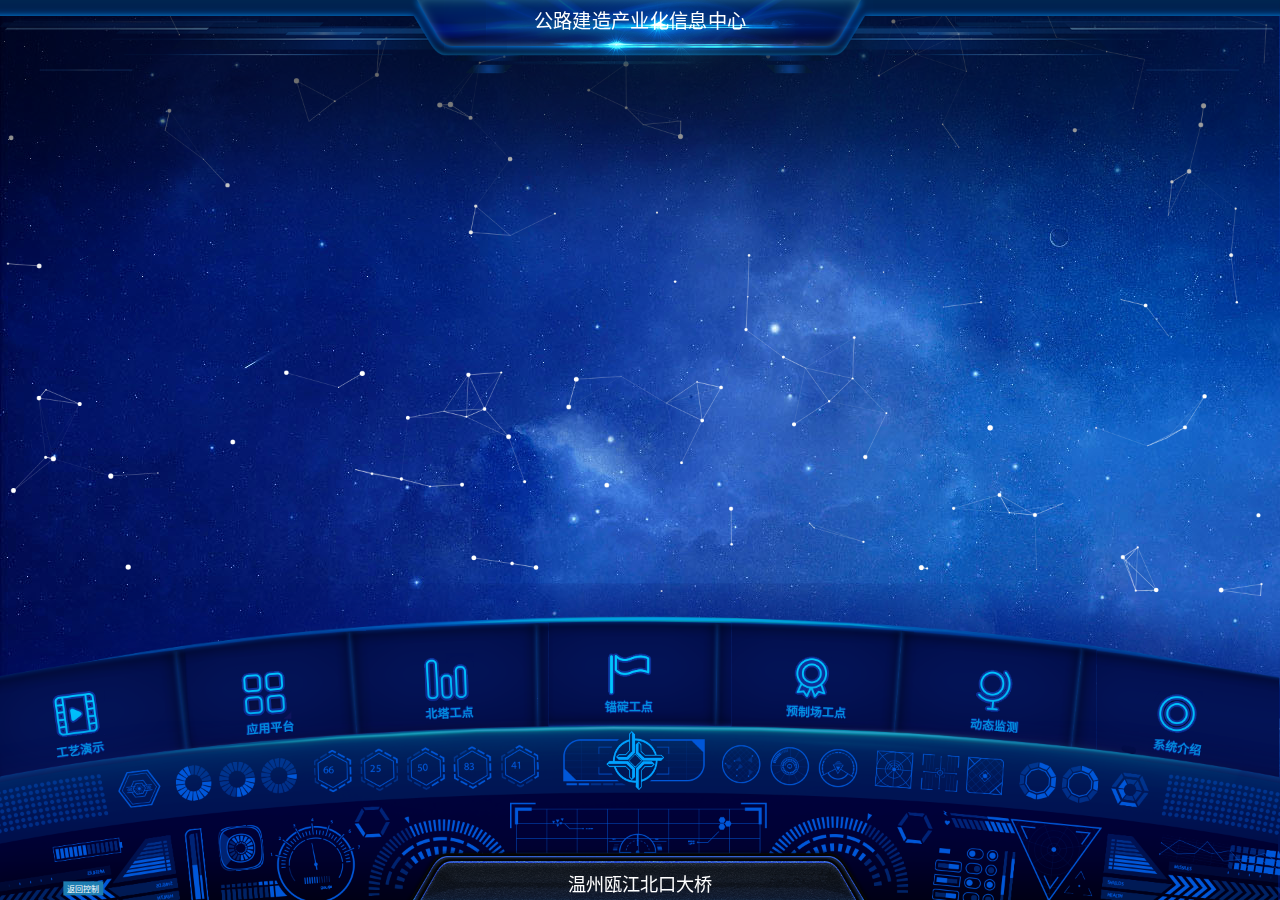
==== index.html @ fc20acc9 "新增全局返回按钮控制" ====
<!doctype html>
<html lang="zh-CN">
<head>
    <meta charset="UTF-8">
    <meta http-equiv="X-UA-Compatible" content="IE=edge,chrome=1">
    <title>公路建造产业化信息中心</title>
    <!--<link rel="stylesheet" type="text/css" href="css/default.css">-->
    <link rel="stylesheet" media="screen" href="css/style.css">
</head>
<body id="domBody">

<div id="bodyScaleDoms">
    <!--背景音乐    loop="loop" autoplay="autoplay"   -->
    <audio class="backgroud-audio" id="backgroundAudio" src="audio/backgroud.mp3" loop="loop" autoplay="autoplay"></audio>
    <audio class="click-audio" id="clickAudio" src="audio/pi.mp3"></audio>
    <!--黑色遮罩层-->
    <div class="showblack" style="display:none;"></div>
    <!-- 视频弹出开始 -->
    <div class="indexpop">
        <div class="indexvideo">
            <a href="javascript:;" class="close"></a>
            <div class="indexsp"></div>
        </div>
    </div>
    <!-- 视频弹出结束 -->
    <div id="particles-js"></div>

    <div class="mian-frame">
        <img src="images/nav-top.png" width="100%"/>
        <div class="gong-txts">公路建造产业化信息中心</div>
    </div>

    <!--公共内嵌窗口 start-->
    <div class="mian-tankuang vIframe vis-hide" id="vIframeBox">
        <div class="kuangicon">
            <div class="close-button1" id="closeIframe">全屏控制</div>
            <div class="yuan01"><img src="images/yuansu01.png"/></div>
            <div class="yuan02"><img src="images/yuansu03.png"/></div>
            <div class="yuan03"><img src="images/yuansu11.png"/></div>
            <div class="yuan04"><img src="images/yuansu10.png"/></div>
            <div class="yuan05"><img src="images/yuansu04.png"/></div>
            <div class="yuan06"><img src="images/yuansu12.png"/></div>
            <div class="yuan07"><img src="images/yuansu05.png"/></div>
            <div class="yuan08"><img src="images/yuansu13.png"/></div>
            <div class="yuan09"><img src="images/yuansu06.png"/></div>
            <div class="yuan10"><img src="images/yuansu07.png"/></div>
            <div class="back-ground-box">
                <div id="popupFrames" class="back-ground">
                    <iframe class="vis-hide" id="frame1" src="" frameborder="0" allowtransparency="true"></iframe>
                    <iframe class="vis-hide" id="frame2" src="" frameborder="0" allowtransparency="true"></iframe>
                    <iframe class="vis-hide" id="frame3" src="" frameborder="0" allowtransparency="true"></iframe>
                </div>
            </div>
        </div>
    </div>
    <!--公共内嵌窗口 end-->

    <div class="mian-tankuang vButton vis-hide" id="vButtonBox">
        <div class="kuangicon">
            <div class="yuan01"><img src="images/yuansu01.png"/></div>
            <div class="yuan02"><img src="images/yuansu03.png"/></div>
            <div class="yuan03"><img src="images/yuansu11.png"/></div>
            <div class="yuan04"><img src="images/yuansu10.png"/></div>
            <div class="yuan05"><img src="images/yuansu04.png"/></div>
            <div class="yuan06"><img src="images/yuansu12.png"/></div>
            <div class="yuan07"><img src="images/yuansu05.png"/></div>
            <div class="yuan08"><img src="images/yuansu13.png"/></div>
            <div class="yuan09"><img src="images/yuansu06.png"/></div>
            <div class="yuan10"><img src="images/yuansu07.png"/></div>
            <div class="back-ground-box">
                <div class="back-ground back-ground1 clearfix">
                    <ul>
                        <li>
                            <div class="cicle-posiab js-open-iframe" data-open-level="3" data-open-id="frame1"
                                 data-link="https://wapbaike.baidu.com/item/%E7%93%AF%E6%B1%9F%E5%8C%97%E5%8F%A3%E5%A4%A7%E6%A1%A5">
                                <p class="gong-txt">工点信息</p>
                                <div class=""></div>
                            </div>
                        </li>
                        <li>
                            <div class="cicle-posiab">
                                <p class="gong-txt">工艺工法</p>
                            </div>
                        </li>
                        <li>
                            <div class="cicle-posiab">
                                <p class="gong-txt">质量管控</p>
                            </div>
                        </li>
                        <li>
                            <div class="cicle-posiab">
                                <p class="gong-txt">工点信息</p>
                                <div class=""></div>
                            </div>
                        </li>
                        <li>
                            <div class="cicle-posiab">
                                <p class="gong-txt">工艺工法</p>
                            </div>
                        </li>
                        <li>
                            <div class="cicle-posiab">
                                <p class="gong-txt">质量管控</p>
                            </div>
                        </li>
                    </ul>
                </div>

                <!--三级菜单-->
                <div class="back-ground back-ground2 clearfix" style="display:none;">
                    <ul>
                        <li>
                            <div class="cicle-posiab">
                                <p class="gong-txt">应用平台</p>
                                <div class=""></div>
                            </div>
                        </li>
                        <li>
                            <div class="cicle-posiab">
                                <p class="gong-txt">工艺工法</p>
                            </div>
                        </li>
                        <li>
                            <div class="cicle-posiab">
                                <p class="gong-txt">质量管控</p>
                            </div>
                        </li>
                        <li>
                            <div class="cicle-posiab">
                                <p class="gong-txt">工点信息</p>
                                <div class=""></div>
                            </div>
                        </li>
                        <li>
                            <div class="cicle-posiab">
                                <p class="gong-txt">工艺工法</p>
                            </div>
                        </li>
                        <li>
                            <div class="cicle-posiab">
                                <p class="gong-txt">质量管控</p>
                            </div>
                        </li>
                    </ul>
                </div>
            </div>
        </div>

    </div>

    <div class="mian-tankuang vVideo vis-hide" id="vVideoBox">
        <div class="kuangicon">
            <div class="yuan01"><img src="images/yuansu01.png"/></div>
            <div class="yuan02"><img src="images/yuansu03.png"/></div>
            <div class="yuan03"><img src="images/yuansu11.png"/></div>
            <div class="yuan04"><img src="images/yuansu10.png"/></div>
            <div class="yuan05"><img src="images/yuansu04.png"/></div>
            <div class="yuan06"><img src="images/yuansu12.png"/></div>
            <div class="yuan07"><img src="images/yuansu05.png"/></div>
            <div class="yuan08"><img src="images/yuansu13.png"/></div>
            <div class="yuan09"><img src="images/yuansu06.png"/></div>
            <div class="yuan10"><img src="images/yuansu07.png"/></div>
            <div class="back-ground-box">
                <div class="back-ground video-play fonttxts clearfix">
                    <ul>
                        <li>
                            <!--<div class="btn-playvideo">
                                <img src="images/videos.png"/>
                            </div>-->
                            <p>公路建造</p>
                            <video class="videok" controls>
                                <source src="./video/movie.ogg" type="video/mp4">
                            </video>
                        </li>
                        <li>
                            <!--<div class="btn-playvideo">
                                <img src="images/videos.png"/>
                            </div>-->
                            <p>公路建造</p>
                            <video class="videok" controls>
                                <source src="./video/movie.ogg" type="video/mp4">
                            </video>
                        </li>
                        <li>
                            <!--<div class="btn-playvideo">
                                <img src="images/videos.png"/>
                            </div>-->
                            <p>公路建造</p>
                            <video class="videok" controls>
                                <source src="./video/movie.ogg" type="video/mp4">
                            </video>
                        </li>
                        <li>
                            <!--<div class="btn-playvideo">
                                <img src="images/videos.png"/>
                            </div>-->
                            <p>公路建造</p>
                            <video class="videok" controls>
                                <source src="./video/movie.ogg" type="video/mp4">
                            </video>
                        </li>
                        <li>
                            <!--<div class="btn-playvideo">
                                <img src="images/videos.png"/>
                            </div>-->
                            <p>公路建造</p>
                            <video class="videok" controls>
                                <source src="./video/movie.ogg" type="video/mp4">
                            </video>
                        </li>
                        <li>
                            <!--<div class="btn-playvideo">
                                <img src="images/videos.png"/>
                            </div>-->
                            <p>公路建造</p>
                            <video class="videok" controls>
                                <source src="./video/movie.ogg" type="video/mp4">
                            </video>
                        </li>
                        <li>
                            <!--<div class="btn-playvideo">
                                <img src="images/videos.png"/>
                            </div>-->
                            <p>公路建造</p>
                            <video class="videok" controls>
                                <source src="./video/movie.ogg" type="video/mp4">
                            </video>
                        </li>
                        <li>
                            <!--<div class="btn-playvideo">
                                <img src="images/videos.png"/>
                            </div>-->
                            <p>公路建造</p>
                            <video class="videok" controls>
                                <source src="./video/movie.ogg" type="video/mp4">
                            </video>
                        </li>

                    </ul>
                </div>
            </div>
        </div>
        <script>

            //				function videoPlay(btn){
            //					btn.hide();
            //					btn.parent().next()[0].play();
            //					btn.parent().next().controls = true;
            //				}
            //				$(".btn-playvideo img").click(function() {
            //					$(this).parent().next()[0].play();
            //					document.getElementById("myVideo"+$(this).attr('tag')).controls = true;
            //				})
            //
            //				$(".videok").addEventListener('play', function() {
            //					$(this).prev().children("img").hide();
            //				});
            //				$(".videok").addEventListener('pause', function() {
            //					document.getElementById("myVideo").controls = true;
            //					$(this).prev().children("img").hide();
            //				});
            //				$(".videok").addEventListener("ended", function() {
            //					document.getElementById("myVideo"+$(this).attr('tag')).controls = false ;
            //					$(this).prev().children("img").show();
            //				});


        </script>
    </div>
</div>

<!--最底部-->
<div class="nav-bottom" id="navBottom">
    <!--扇形-->
    <div class="faguang-bots"><img src="images/topss2.png" width="100%"/></div>
    <!--20180417 变更 增加ID-->
    <div class="main-shan clearfix" id="mainShan">
        <ul>
            <!--20180417 变更 增加ID-->
            <li id="firstMainShanLi">
                <div class="kuang01 js-open-tankuang" data-open-level="2" data-open-id="vButtonBox">
                    <img src="images/kuang01.png"/>
                    <div class="gongyi-txt gong01">
                        <img src="images/blue01.png"/>
                        <p class="txt-transform1">工艺演示</p>
                    </div>
                </div>
            </li>
            <li>
                <div class="kuang02 js-open-tankuang" data-open-level="2" data-open-id="vVideoBox">
                    <img src="images/kuang02.png"/>
                    <div class="gongyi-txt gong02">
                        <img src="images/blue02.png"/>
                        <p class="txt-transform2">应用平台</p>
                    </div>
                </div>
            </li>
            <li>
                <div class="kuang03">
                    <img src="images/kuang03.png"/>
                    <div class="gongyi-txt gong03">
                        <img src="images/blue03.png"/>
                        <p class="txt-transform3">北塔工点</p>
                    </div>
                </div>

            </li>
            <li>
                <div class="kuang04">
                    <img src="images/kuang04.png"/>
                    <div class="gongyi-txt gong04">
                        <img src="images/blue04.png"/>
                        <p class="txt-transform4">锚碇工点</p>
                    </div>
                </div>
            </li>
            <li>
                <div class="kuang05 js-open-iframe" data-open-level="2" data-open-id="frame3"
                     data-link="./assets/ppt/example2/index.html">
                    <img src="images/kuang05.png"/>
                    <div class="gongyi-txt gong05">
                        <img src="images/blue05.png" style="margin-top: -1%;"/>
                        <p class="txt-transform5">预制场工点</p>
                    </div>
                </div>
            </li>
            <li>
                <div class="kuang06 js-open-iframe" data-open-level="2" data-open-id="frame2"
                     data-link="./assets/html2.html">
                    <img src="images/kuang06.png"/>
                    <div class="gongyi-txt gong06">
                        <img src="images/blue06.png"/>
                        <p class="txt-transform6">动态监测</p>
                    </div>
                </div>
            </li>
            <li>
                <div class="kuang07 js-open-iframe" data-open-level="2" data-open-id="frame1" data-link="https://wapbaike.baidu.com/item/%E7%93%AF%E6%B1%9F%E5%8C%97%E5%8F%A3%E5%A4%A7%E6%A1%A5">
                    <img src="images/kuang07.png"/>
                    <div class="gongyi-txt gong07">
                        <img src="images/blue07.png" style="margin-top: -1%;"/>
                        <p class="txt-transform7">系统介绍</p>
                    </div>
                </div>
            </li>
        </ul>
    </div>

    <div style="position:relative;">
        <img src="images/nav-bottom.png" width="100%"/>
        <!--20180417 变更 start-->
        <div class="click-hover" id="clickHover">
            <div class="chi-box">
                <div class="chi-ibox"></div>
            </div>
        </div>
        <!--20180417 变更 end-->
        <div class="wenzhou-txt">温州瓯江北口大桥</div>
        <div class="back-button1" id="backButton">返回控制</div>
    </div>
</div>

<!--scripts-->
<script type="text/javascript" src="js/jquery.min.js"></script>
<script src="js/particles.min.js"></script>
<script src="js/app.js"></script>
<script src="js/page.js"></script>

</body>
</html>
---- css/default.css ----
body, html { font-size: 100%; 	padding: 0; margin: 0;}

/* Reset */
*,
*:after,
*:before {
	-webkit-box-sizing: border-box;
	-moz-box-sizing: border-box;
	box-sizing: border-box;
}

/* Clearfix hack by Nicolas Gallagher: http://nicolasgallagher.com/micro-clearfix-hack/ */
.clearfix:before,
.clearfix:after {
	content: " ";
	display: table;
}

.clearfix:after {
	clear: both;
}

body{
	background: #f9f7f6;
	color: #404d5b;
	font-weight: 500;
	font-size: 1.05em;
	font-family: "Segoe UI", "Lucida Grande", Helvetica, Arial, "Microsoft YaHei", FreeSans, Arimo, "Droid Sans", "wenquanyi micro hei", "Hiragino Sans GB", "Hiragino Sans GB W3", "FontAwesome", sans-serif;
}
a{color: #2fa0ec;text-decoration: none;outline: none;}
a:hover,a:focus{color:#74777b;}

.container{
	margin: 0 auto;
	text-align: center;
	overflow: hidden;
}
.content {
	font-size: 150%;
	padding: 3em 0;
}

.content h2 {
	margin: 0 0 2em;
	opacity: 0.1;
}

.content p {
	margin: 1em 0;
	padding: 5em 0 0 0;
	font-size: 0.65em;
}
.bgcolor-1 { background: #f0efee; }
.bgcolor-2 { background: #f9f9f9; }
.bgcolor-3 { background: #e8e8e8; }
.bgcolor-4 { background: #2f3238; color: #fff; }
.bgcolor-5 { background: #df6659; color: #521e18; }
.bgcolor-6 { background: #2fa8ec; }
.bgcolor-7 { background: #d0d6d6; }
.bgcolor-8 { background: #3d4444; color: #fff; }
/* Header */
.htmleaf-header{
	padding: 3em 190px 4em;
	letter-spacing: -1px;
	text-align: center;
}
.htmleaf-header h1 {
	font-weight: 600;
	font-size: 2em;
	line-height: 1;
	margin-bottom: 0;
}
.htmleaf-header h1 span {
	font-family: 'Raleway';
	display: block;
	font-size: 60%;
	font-weight: 400;
	padding: 0.8em 0 0.5em 0;
	color: #c3c8cd;
}
/*nav*/
.htmleaf-demo a{color: #1d7db1;text-decoration: none;}
.htmleaf-demo{width: 100%;padding-bottom: 1.2em;}
.htmleaf-demo a{display: inline-block;margin: 0.5em;padding: 0.6em 1em;border: 3px solid #1d7db1;font-weight: 700;}
.htmleaf-demo a:hover{opacity: 0.6;}
.htmleaf-demo a.current{background:#1d7db1;color: #fff; }
/* Top Navigation Style */
.htmleaf-links {
	position: relative;
	display: inline-block;
	white-space: nowrap;
	font-size: 1.5em;
	text-align: center;
}

.htmleaf-links::after {
	position: absolute;
	top: 0;
	left: 50%;
	margin-left: -1px;
	width: 2px;
	height: 100%;
	background: #dbdbdb;
	content: '';
	-webkit-transform: rotate3d(0,0,1,22.5deg);
	transform: rotate3d(0,0,1,22.5deg);
}

.htmleaf-icon {
	display: inline-block;
	margin: 0.5em;
	padding: 0em 0;
	width: 1.5em;
	text-decoration: none;
}

.htmleaf-icon span {
	display: none;
}

.htmleaf-icon:before {
	margin: 0 5px;
	text-transform: none;
	font-weight: normal;
	font-style: normal;
	font-variant: normal;
	font-family: 'icomoon';
	line-height: 1;
	speak: none;
	-webkit-font-smoothing: antialiased;
}
/* footer */
.htmleaf-footer{width: 100%;padding-top: 10px;}
.htmleaf-small{font-size: 0.8em;}
.center{text-align: center;}
/* icomoon */
.icon-home:before {
	content: "\e600";
}

.icon-pacman:before {
	content: "\e623";
}

.icon-users2:before {
	content: "\e678";
}

.icon-bug:before {
	content: "\e699";
}

.icon-eye:before {
	content: "\e610";
}

.icon-eye-blocked:before {
	content: "\e611";
}

.icon-eye2:before {
	content: "\e612";
}

.icon-arrow-up-left3:before {
	content: "\e72f";
}

.icon-arrow-up3:before {
	content: "\e730";
}

.icon-arrow-up-right3:before {
	content: "\e731";
}

.icon-arrow-right3:before {
	content: "\e732";
}

.icon-arrow-down-right3:before {
	content: "\e733";
}

.icon-arrow-down3:before {
	content: "\e734";
}

.icon-arrow-down-left3:before {
	content: "\e735";
}

.icon-arrow-left3:before {
	content: "\e736";
}



@media screen and (max-width: 50em) {
	.htmleaf-header {
		padding: 3em 10% 4em;
	}
	.htmleaf-header h1 {
        font-size:2em;
    }
}


@media screen and (max-width: 40em) {
	.htmleaf-header h1 {
		font-size: 1.5em;
	}
}

@media screen and (max-width: 30em) {
    .htmleaf-header h1 {
        font-size:1.2em;
    }
}
---- css/style.css ----
* {
    margin: 0;
    padding: 0;
}
*,
*:after,
*:before {
    -webkit-box-sizing: border-box;
    -moz-box-sizing: border-box;
    box-sizing: border-box;
}
html, body {
    position: relative;
    width: 1920px;
    height: 100%;
    background: url(../images/in_top_bj.jpg) repeat;
    overflow: hidden;
}
/*公用样式*/
body {
    font-family: "Microsoft YaHei", Arial, Verdana, Helvetica, sans-serif;
    color: #666;
    font-size: 12px;
    text-align: left;
}

ul, ol, li, dl, dt, dd {
    list-style: none;
    float: none;
}
table {
    border-collapse: collapse;
    border-spacing: 0;
}
h1, h2, h3, h4, h5, h6 {
    font-size: 100%;
}
img {
    border: none;
}
i, em {
    font-style: normal
}
th {
    font-weight: normal;
}
a {
    color: #000;
    text-decoration: none;
}
i {
}
.center {
    text-align: center;
}
input, img {
    vertical-align: middle;
}
.clearfix:after {
    content: ".";
    display: block;
    height: 0;
    clear: both;
    visibility: hidden;
}
.clear {
    display: inline-table;
}
/* Hides from IE-mac \*/

* html .clear {
    height: 1%;
}
.clear {
    display: block;
}
/* remove canvas default margin */
canvas {
    display: block;
    vertical-align: bottom;
}

#bodyScaleDoms{
    position: relative;
    height: 100%;
    transform-origin: left top;
    -webkit-transform-origin: left top;
}
.iframe-fullscreen #bodyScaleDoms{
    z-index: 999999;
}
#particles-js {
    width: 100%;
    height: 100%;
}
.htmleaf-header {
    color: #fff;
}
.mian-frame {
    position: absolute;
    top: 0%;
    left: 0%;
    pointer-events: none;
}
.nav-bottom {
    position: fixed;
    width: 1920px;
    bottom: 0%;
    left: 0%;
    transform-origin: left bottom;
    -webkit-transform-origin: left bottom;
}
.mian-tankuang {
    position: absolute;
    width: 100%;
    top: 12%;
    left: 0%;
    pointer-events: none;
}
.showblack {
    position: fixed;
    width: 100%;
    height: 100%;
    background: #000;
    filter: alpha(opacity=50);
    -moz-opacity: 0.5;
    opacity: 0.5;
    z-index: 8;
}
.back-ground-box{
    position: relative;
    min-height: 300px;
    height: 100%;
    overflow: hidden;
    overflow-y: auto;
    border-radius: 5px;
    text-align: center;
    margin: 0 auto;
    background: url(../images/backgrondsss.png) repeat;
}
.iframe-fullscreen .back-ground-box{
    height: 100% !important;
}
/*视频弹出*/
.back-ground {

}
.kuang-left {
    position: absolute;
    left: -52px;
    top: 0%;
}
.kuang-left img {
    width: 77% !important;
    margin-top: -37px;
}
.kuang-right {
    position: absolute;
    right: -46px;
    top: 0%;
}
.kuang-right img {
    width: 74.7% !important;
    margin-top: -25px;
}
.indexpop {
    display: none;
    width: 100%;
    height: 100%;
    position: fixed;
    top: 0;
    left: 0;
    /*background: url(../webimages/show-bg-t.png);*/
    z-index: 500;
}
.indexvideo {
    width: 800px;
    height: 456px;
    padding: 56px 0;
    background: #000;
    position: relative;
    left: 50%;
    top: 50%;
    margin: -284px 0 0 -400px;
}
.indexsp {
    width: 800px;
    height: 456px;
}
.indexvideo .close {
    display: block;
    width: 24px !important;
    height: 24px !important;
    position: absolute;
    top: 10px;
    right: 10px;
    background: url(../images/xx2.png) no-repeat;
}
.kuangicon {
    pointer-events: auto;
    position: relative;
    width: 60%;
    min-height: 300px;
    margin: 0 auto;
    text-align: center;
    border: 1px solid #018bd6;
    padding: 15px 15px;
    border-radius: 5px;
}
.iframe-fullscreen .kuangicon{
    position: fixed;
    left: 0;
    top: 0;
    width: 100%;
    height: 100%;
}
.yuan01 {
    position: absolute;
    top: -8.2%;
    left: 4%;
}
.yuan02 {
    position: absolute;
    top: -7.7%;
    left: -3.5%;
}
.yuan03 {
    position: absolute;
    top: -1%;
    right: 3%;
}
.yuan04 {
    position: absolute;
    bottom: 0%;
    left: 3%;
}
.yuan05 {
    position: absolute;
    bottom: -7.7%;
    left: -3.5%;
}
.yuan06 {
    position: absolute;
    bottom: -7.3%;
    left: 4%;
}
.yuan07 {
    position: absolute;
    bottom: -8.2%;
    right: -3.5%;
}
.yuan08 {
    position: absolute;
    bottom: -8.2%;
    right: 5%;
}
.yuan09 {
    position: absolute;
    top: 45%;
    left: -3%;
    margin-top: -73px;
}
.yuan10 {
    position: absolute;
    top: 45%;
    right: -3%;
    margin-top: -73px;
}
.kuang-top {
}
.kuang-top img {
    width: 1078px;
    text-align: center;
}
.kuang-bottom {
}
.kuang-bottom img {
    width: 1078px;
    text-align: center;
    margin-top: -19px;
}
.back-ground ul li {
    float: left;
    width: 33.333%;
    text-align: center;
}
.back-ground ul li:nth-child(4) {
    margin-bottom: initial !important;
}
.back-ground ul li:nth-child(5) {
    margin-bottom: initial !important;
}
.back-ground ul li:nth-child(6) {
    margin-bottom: initial !important;
}
.back-ground img {
    width: 140px;
}
.cicle-posiab {
    -webkit-animation-play-state: paused;
    position: relative;
    background: url(../images/iconquan.png) no-repeat center;
    background-size: 115%;
    width: 140px;
    height: 140px;
    margin: 0 auto;
}
/*.cicle-posiab:hover{background:url(../images/click-bg.png)no-repeat center; top:40%; color:#FFFFFF; -webkit-animation:run 6s linear 0s infinite;
 text-align: center; background-size:115%; z-index:555;}*/
.img-hover {
    background: url(../images/click-bg.png) no-repeat center;
    top: 40%;
    color: #fff;
    -webkit-animation: run 6s linear 0s infinite;
    text-align: center;
    background-size: 115%;
    z-index: 555;
}
/*.gong-txt{position:absolute; display:inline-block; width:33%; top:41%; left:37%; font-size:100%; color:#018bd6; font-weight:bold;}
*/
@-webkit-keyframes run {
    from {
        -webkit-transform: rotate(0deg);
    }
    to {
        -webkit-transform: rotate(360deg);
    }
}
@-webkit-keyframes textrun {
    from {
        -webkit-transform: rotate(360deg);
    }
    to {
        -webkit-transform: rotate(0deg);
    }
}
.txt-hover {
    color: #fff;
    -webkit-animation: textrun 6s linear 0s infinite;
}
.gong-txt {
    position: absolute;
    height: 140px;
    left: -1%;
    line-height: 140px;
    vertical-align: middle;
    display: inline-block;
    text-align: center;
    width: 100%;
    font-size: 150%;
    color: #018bd6;
    font-weight: bold;
}
/*.gong-txt:hover{ color:#FFFFFF;-webkit-animation:textrun 6s linear 0s infinite;}*/
.select-hover {
    background: url(../images/hovers.png) no-repeat center;
    top: 40%;
    color: #fff;
    text-align: center;
    background-size: 115%;
    z-index: 555;
}
.select-click {
    background: url(../images/click-bg.png) no-repeat center;
    top: 40%;
    color: #fff;
    text-align: center;
    background-size: 115%;
    z-index: 555;
}
/*扇形*/
.main-shan {
    position: absolute;
    width: 100%;
    bottom: 65%;
    z-index: -5;
    opacity: 0;
    -webkit-transition: all .6s ease 0.6s;
    -moz-transition: all .6s ease 0.6s;
    transition: all .6s ease 0.6s;
    -webkit-transform: scale(0.1);
    -ms-transform: scale(0.1);
    -moz-transform: scale(0.1);
    transform: scale(0.1);
    pointer-events: none;
}
.main-shan.opened-nav {
    opacity: 1;
    -webkit-transition: all .6s ease;
    -moz-transition: all .6s ease;
    transition: all .6s ease;
    -webkit-transform: scale(1);
    -moz-transform: scale(1);
    -ms-transform: scale(1);
    transform: scale(1);
    pointer-events: auto;
}
.main-shan ul li {
    position: absolute;
    width: 14.285714286%;
    left: 50%;
    top: 50%;
    opacity: 0;
    -webkit-transition: all .6s ease;
    -moz-transition: all .6s ease;
    transition: all .6s ease;
    -webkit-transform: translate(-50%, -50%);
    -moz-transform: translate(-50%, -50%);
    -ms-transform: translate(-50%, -50%);
    transform: translate(-50%, -50%);
    -webkit-transform-origin: 100% 100%;
    -moz-transform-origin: 100% 100%;
    transform-origin: 100% 100%;
}
.main-shan ul li:nth-child(4) {
    opacity: 1;
    z-index: 999;
}
.main-shan.opened-nav ul li {
    opacity: 1;
    -webkit-transition: all .6s ease .6s;
    -moz-transition: all .6s ease .6s;
    transition: all .6s ease .6s;
}
.main-shan.opened-nav ul li:nth-child(1) {
    -webkit-transform: translate(-352%, -50%);
    -moz-transform: translate(-352%, -50%);
    -ms-transform: translate(-352%, -50%);
    transform: translate(-352%, -50%);
}
.main-shan.opened-nav ul li:nth-child(2) {
    -webkit-transform: translate(-250%, -61.5%);
    -moz-transform: translate(-250%, -61.5%);
    -ms-transform: translate(-250%, -61.5%);
    transform: translate(-250%, -61.5%);
}
.main-shan.opened-nav ul li:nth-child(3) {
    -webkit-transform: translate(-150%, -73.6%);
    -moz-transform: translate(-150%, -73.6%);
    -ms-transform: translate(-150%, -73.6%);
    transform: translate(-150%, -73.6%);
}
.main-shan.opened-nav ul li:nth-child(4) {
    -webkit-transform: translate(-50%, -85%);
    -moz-transform: translate(-50%, -85%);
    -ms-transform: translate(-50%, -85%);
    transform: translate(-50%, -85%);
}
.main-shan.opened-nav ul li:nth-child(5) {
    -webkit-transform: translate(50%, -73.6%);
    -moz-transform: translate(50%, -73.6%);
    -ms-transform: translate(50%, -73.6%);
    transform: translate(50%, -73.6%);
}
.main-shan.opened-nav ul li:nth-child(6) {
    -webkit-transform: translate(150%, -61.5%);
    -moz-transform: translate(150%, -61.5%);
    -ms-transform: translate(150%, -61.5%);
    transform: translate(150%, -61.5%);
}
.main-shan.opened-nav ul li:nth-child(7) {
    -webkit-transform: translate(250%, -50.5%);
    -moz-transform: translate(250%, -50.5%);
    -ms-transform: translate(250%, -50.5%);
    transform: translate(250%, -50.5%);
}
.main-shan img {
    width: 100%;
}
.kuang01 {
    margin-top: 0%;
}
.kuang01 img {
    width: 110%;
}
.kuang02 {
    margin-top: -8.8%;
}
.kuang03 {
    margin-top: -12.9%;
}
.kuang04 {
    margin-top: -13.4%;
}
.kuang05 {
    margin-top: -12.9%;
}
.kuang06 {
    margin-top: -7.93%;
}
.kuang07 {
    margin-top: 1.8%;
}
/*.main-shan table{ width:100%;}
.main-shan img{ width:100%;}
.kuang02{ margin-top:-30px;}
.kuang03{ margin-top:-60px;}*/

.faguang-bots {
    position: absolute;
    bottom: 88%;
    z-index: -5;
    pointer-events: none;
}
.gongyi-txt {
    width: 100%;
    text-align: center;
    margin-left: -6%;
    position: absolute;
    z-index: 888;
    top: 50%;
    margin-top: -35px;
    font-weight: bold;
    font-size: 1.1rem;
    color: #018ddd;
    text-shadow: #0b2489 1px 0 0, #0b2489 0 1px 0, #0b2489 -1px 0 0, #0b2489 0 -1px 0;

    -webkit-text-shadow: #0b2489 1px 0 0, #0b2489 0 1px 0, #0b2489 -1px 0 0, #0b2489 0 -1px 0;

    -moz-text-shadow: #0b2489 1px 0 0, #0b2489 0 1px 0, #0b2489 -1px 0 0, #0b2489 0 -1px 0;

    *filter: Glow(color=#0b2489, strength=2);
}
.gongyi-txt img {
    width: 30%;
}
.gong01 {
    top: 49% !important;
}
.gong02 {
    top: 40% !important;
}
.gong03 {
    top: 32% !important;
}
.gong04 {
    top: 30% !important;
}
.gong05 {
    top: 33% !important;
}
.gong06 {
    top: 38% !important;
}
.gong07 {
    top: 49% !important;
}
.kuang-hover {
}
/*倾斜*/
.txt-transform1 {
    transform: rotate(-8deg);
    -ms-transform: rotate(-8deg); /* IE 9 */
    -moz-transform: rotate(-8deg); /* Firefox */
    -webkit-transform: rotate(-8deg); /* Safari 和 Chrome */
    -o-transform: rotate(-8deg); /* Opera */
    padding-left: 3%;
}
.txt-transform2 {
    transform: rotate(-5deg);
    -ms-transform: rotate(-5deg); /* IE 9 */
    -moz-transform: rotate(-5deg); /* Firefox */
    -webkit-transform: rotate(-5deg); /* Safari 和 Chrome */
    -o-transform: rotate(-5deg); /* Opera */
    padding-left: 7%;
}
.txt-transform3 {
    transform: rotate(-3deg);
    -ms-transform: rotate(-3deg); /* IE 9 */
    -moz-transform: rotate(-3deg); /* Firefox */
    -webkit-transform: rotate(-3deg); /* Safari 和 Chrome */
    -o-transform: rotate(-3deg); /* Opera */
    padding-left: 3%;
}
.txt-transform4 {
    transform: rotate(-0deg);
    -ms-transform: rotate(-0deg); /* IE 9 */
    -moz-transform: rotate(-0deg); /* Firefox */
    -webkit-transform: rotate(-0deg); /* Safari 和 Chrome */
    -o-transform: rotate(-0deg); /* Opera */
}
.txt-transform5 {
    transform: rotate(2deg);
    -ms-transform: rotate(2deg); /* IE 9 */
    -moz-transform: rotate(2deg); /* Firefox */
    -webkit-transform: rotate(2deg); /* Safari 和 Chrome */
    -o-transform: rotate(2deg); /* Opera */
    padding-left: 5%;
}
.txt-transform6 {
    transform: rotate(4deg);
    -ms-transform: rotate(4deg); /* IE 9 */
    -moz-transform: rotate(4deg); /* Firefox */
    -webkit-transform: rotate(4deg); /* Safari 和 Chrome */
    -o-transform: rotate(4deg); /* Opera */
    padding-left: 0%;
}
.txt-transform7 {
    transform: rotate(8deg);
    -ms-transform: rotate(8deg); /* IE 9 */
    -moz-transform: rotate(8deg); /* Firefox */
    -webkit-transform: rotate(8deg); /* Safari 和 Chrome */
    -o-transform: rotate(8deg); /* Opera */
    margin-left: -0%;
    margin-top: 0%;
}
/*视频*/
.video-play {
    padding: 15px 5px;
}
.video-play ul li {
    float: left;
    width: 25%;
    text-align: center;
    position: relative;
}
.videok {
    width: 80%;
    margin-bottom: 10px;
}
.notbottom {
    margin-bottom: inherit;
}
.videok img {
    width: 87%;
    height: auto;
    border: 1px solid #018ddd;
    border-radius: 4px;
}
.btn-playvideo {
    width: 100%;
    height: 100%;
}
.btn-playvideo img {
    width: 30%;
    position: absolute;
    top: 22%;
    left: 33%;
    z-index: 999;
}
.video-play ul li, .videok:nth-child(1) {
    margin-top: 3px;
}
.click-hover {
    position: absolute;
    width: 12%;
    padding-bottom: 6%;
    left: 44%;
    top: 1%;
    cursor: pointer;
}
.click-hover > .chi-box {
    position: absolute;
    width: 39%;
    height: 78%;
    left: 47%;
    top: 50%;
    -webkit-transform: translate(-50%, -50%);
    -moz-transform: translate(-50%, -50%);
    -ms-transform: translate(-50%, -50%);
    -o-transform: translate(-50%, -50%);
    transform: translate(-50%, -50%);
}
.click-hover > .chi-box > .chi-ibox {
    position: absolute;
    left: 0;
    top: 0;
    width: 100%;
    height: 100%;
    -webkit-transform: rotate(0deg);
    -moz-transform: rotate(0deg);
    -ms-transform: rotate(0deg);
    -o-transform: rotate(0deg);
    transform: rotate(0deg);
    background: url(../images/click-hover-icon.png) no-repeat center center;
    background-size: 100% 100%;
    -webkit-transition: transform .6s;
    -moz-transition: transform .6s;
    -ms-transition: transform .6s;
    -o-transition: transform .6s;
    transition: transform .6s;
    animation-fill-mode: forwards;
    -moz-animation-fill-mode: forwards;
    -webkit-animation-fill-mode: forwards;
}
.click-hover.animate > .chi-box > .chi-ibox {
    -webkit-transform: rotate(90deg);
    -moz-transform: rotate(90deg);
    -ms-transform: rotate(90deg);
    -o-transform: rotate(90deg);
    transform: rotate(90deg);
}
/*定义滚动条高宽及背景 高宽分别对应横竖滚动条的尺寸*/
.back-ground::-webkit-scrollbar {
    width: 10px;
    height: 10px;
    background-color: #1a4c9d;
}
/*定义滚动条轨道 内阴影+圆角*/
.back-ground::-webkit-scrollbar-track {
    -webkit-box-shadow: inset 0 0 6px rgba(0, 0, 0, 0.3);
    border-radius: 5px;
    background-color: #0373bd;
}
/*定义滑块 内阴影+圆角*/
.back-ground::-webkit-scrollbar-thumb {
    border-radius: 10px;
    -webkit-box-shadow: inset 0 0 6px rgba(0, 0, 0, .3);
    background-image: -webkit-gradient(linear, left bottom, left top,
    color-stop(0, rgb(20, 70, 140)),
    color-stop(0.5, rgb(0, 10, 90)),
    color-stop(1, rgb(20, 70, 140)));
}
.fonttxts {
    color: #fff;
    font-size: 15px;
    padding: 4px 0px;
}
.gong-txts {
    position: absolute;
    width: 100%;
    top: 1.2%;
    text-align: center;
    font-size: 1.8rem;
    color: #fff;
}
.wenzhou-txt {
    text-align: center;
    position: absolute;
    bottom: 2%;
    width: 100%;
    color: #fff;
    font-size: 1.7rem;
}
#popupFrames {
    height: 100%;
}
#popupFrames > iframe {
    position: absolute;
    left: 0;
    top: 0;
    width: 100%;
    height: 100%;
    overflow: hidden;
    overflow-y: scroll;
}
#popupFrames > iframe.vis-show{
    z-index: 99;
}

.vis-hide{
    opacity: 0;
    -webkit-transition: opacity .5s;
    -moz-transition: opacity .5s;
    -ms-transition: opacity .5s;
    -o-transition: opacity .5s;
    transition: opacity .5s;
}
.vis-show{
    opacity: 1;
}

.hidden{
    visibility: hidden;
}
.visible{
    visibility: visible;
}

.mian-tankuang.vis-show{
    z-index: 9999;
}
.close-button1{
    position: absolute;
    right: 0;
    top: 0;
    background-color: #1d7db1;
    color: #fff;
    white-space: nowrap;
    padding: 2px 6px;
    z-index: 9999;
}
.back-button1{
    position: absolute;
    left: 95px;
    bottom: 7px;
    background-color: #1d7db1;
    color: #fff;
    white-space: nowrap;
    padding: 2px 6px;
    z-index: 9;
}
.js-open-iframe{}
.js-open-tankuang{}
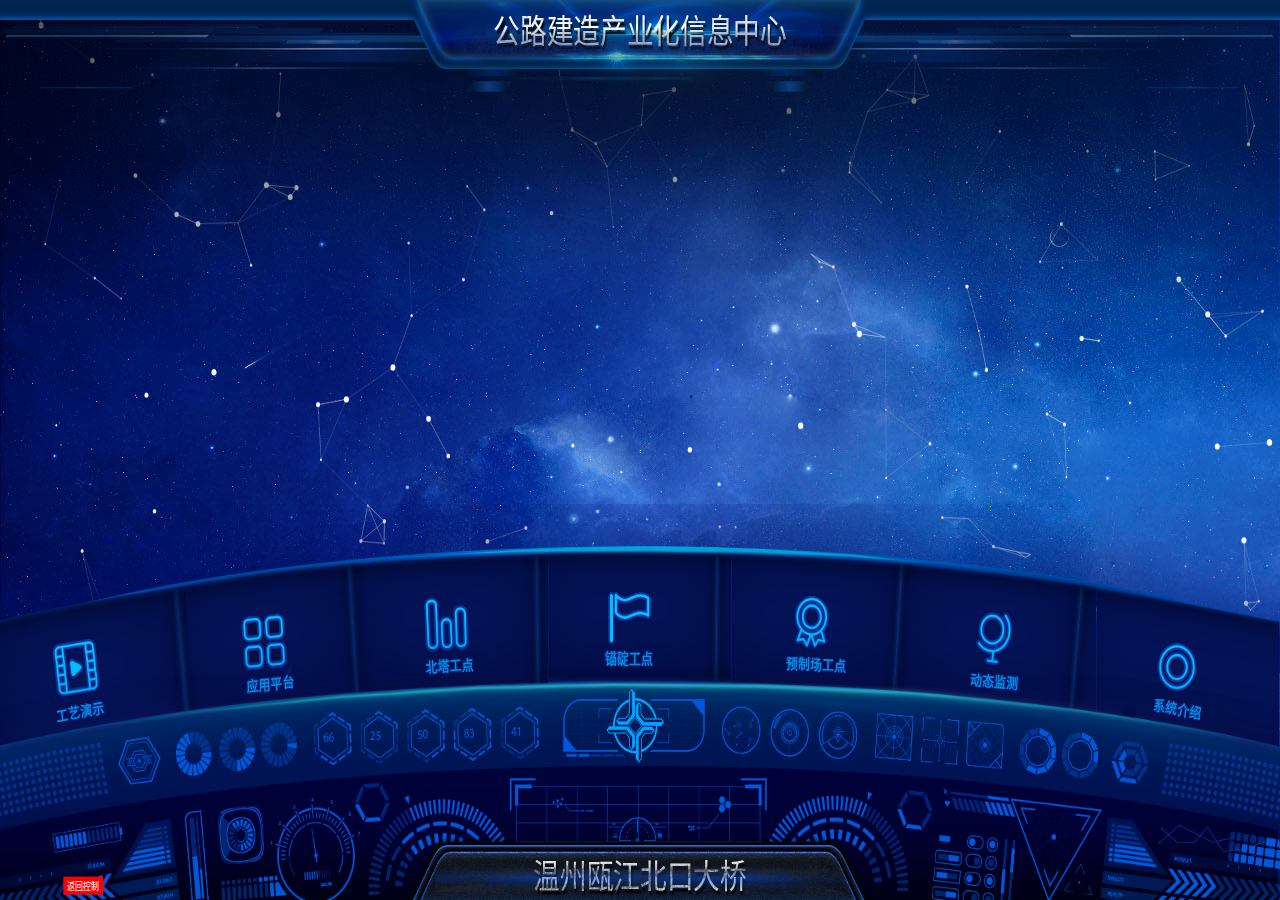
==== commit 40d2dd16: "修复全局返回问题" ====
--- a/index.html
+++ b/index.html
@@ -68,11 +68,27 @@
             <div class="yuan09"><img src="images/yuansu06.png"/></div>
             <div class="yuan10"><img src="images/yuansu07.png"/></div>
             <div class="back-ground-box">
-                <div class="back-ground back-ground1 clearfix">
+                <div class="back-ground clearfix vis-hide vis-show" id="folder1-parent">
                     <ul>
                         <li>
                             <div class="cicle-posiab js-open-iframe" data-open-level="3" data-open-id="frame1"
                                  data-link="https://wapbaike.baidu.com/item/%E7%93%AF%E6%B1%9F%E5%8C%97%E5%8F%A3%E5%A4%A7%E6%A1%A5">
+                                <p class="gong-txt">内嵌DEMO</p>
+                                <div class=""></div>
+                            </div>
+                        </li>
+                        <li>
+                            <div class="cicle-posiab js-open-folder" data-open-level="3" data-open-id="folder1">
+                                <p class="gong-txt">打开3级菜单</p>
+                            </div>
+                        </li>
+                        <li>
+                            <div class="cicle-posiab nothing">
+                                <p class="gong-txt">无内容</p>
+                            </div>
+                        </li>
+                        <li>
+                            <div class="cicle-posiab">
                                 <p class="gong-txt">工点信息</p>
                                 <div class=""></div>
                             </div>
@@ -87,58 +103,43 @@
                                 <p class="gong-txt">质量管控</p>
                             </div>
                         </li>
-                        <li>
-                            <div class="cicle-posiab">
-                                <p class="gong-txt">工点信息</p>
+                    </ul>
+                </div>
+
+                <!--三级菜单-->
+                <div class="back-ground clearfix vis-hide" id="folder1" data-back-id="folder1-parent">
+                    <ul>
+                        <li>
+                            <div class="cicle-posiab js-open-iframe" data-open-level="4" data-open-id="frame3"
+                                 data-link="./assets/ppt/example2/index.html">
+                                <p class="gong-txt">PPT演示</p>
                                 <div class=""></div>
                             </div>
                         </li>
                         <li>
                             <div class="cicle-posiab">
-                                <p class="gong-txt">工艺工法</p>
-                            </div>
-                        </li>
-                        <li>
-                            <div class="cicle-posiab">
-                                <p class="gong-txt">质量管控</p>
-                            </div>
-                        </li>
-                    </ul>
-                </div>
-
-                <!--三级菜单-->
-                <div class="back-ground back-ground2 clearfix" style="display:none;">
-                    <ul>
-                        <li>
-                            <div class="cicle-posiab">
-                                <p class="gong-txt">应用平台</p>
+                                <p class="gong-txt">3级菜单</p>
+                            </div>
+                        </li>
+                        <li>
+                            <div class="cicle-posiab">
+                                <p class="gong-txt">3级菜单</p>
+                            </div>
+                        </li>
+                        <li>
+                            <div class="cicle-posiab">
+                                <p class="gong-txt">3级菜单</p>
                                 <div class=""></div>
                             </div>
                         </li>
                         <li>
                             <div class="cicle-posiab">
-                                <p class="gong-txt">工艺工法</p>
-                            </div>
-                        </li>
-                        <li>
-                            <div class="cicle-posiab">
-                                <p class="gong-txt">质量管控</p>
-                            </div>
-                        </li>
-                        <li>
-                            <div class="cicle-posiab">
-                                <p class="gong-txt">工点信息</p>
-                                <div class=""></div>
-                            </div>
-                        </li>
-                        <li>
-                            <div class="cicle-posiab">
-                                <p class="gong-txt">工艺工法</p>
-                            </div>
-                        </li>
-                        <li>
-                            <div class="cicle-posiab">
-                                <p class="gong-txt">质量管控</p>
+                                <p class="gong-txt">3级菜单</p>
+                            </div>
+                        </li>
+                        <li>
+                            <div class="cicle-posiab">
+                                <p class="gong-txt">3级菜单</p>
                             </div>
                         </li>
                     </ul>
@@ -356,7 +357,7 @@
         </div>
         <!--20180417 变更 end-->
         <div class="wenzhou-txt">温州瓯江北口大桥</div>
-        <div class="back-button1" id="backButton">返回控制</div>
+        <div class="back-button1 nothing" id="backButton">返回控制</div>
     </div>
 </div>
 
--- a/css/style.css
+++ b/css/style.css
@@ -129,7 +129,7 @@
 }
 .back-ground-box{
     position: relative;
-    min-height: 300px;
+    min-height: 460px;
     height: 100%;
     overflow: hidden;
     overflow-y: auto;
@@ -143,7 +143,11 @@
 }
 /*视频弹出*/
 .back-ground {
-
+    position: absolute;
+    left: 0;
+    top: 0;
+    width: 100%;
+    height: 100%;
 }
 .kuang-left {
     position: absolute;
@@ -200,7 +204,7 @@
     pointer-events: auto;
     position: relative;
     width: 60%;
-    min-height: 300px;
+    min-height: 460px;
     margin: 0 auto;
     text-align: center;
     border: 1px solid #018bd6;
@@ -284,15 +288,6 @@
     width: 33.333%;
     text-align: center;
 }
-.back-ground ul li:nth-child(4) {
-    margin-bottom: initial !important;
-}
-.back-ground ul li:nth-child(5) {
-    margin-bottom: initial !important;
-}
-.back-ground ul li:nth-child(6) {
-    margin-bottom: initial !important;
-}
 .back-ground img {
     width: 140px;
 }
@@ -300,10 +295,13 @@
     -webkit-animation-play-state: paused;
     position: relative;
     background: url(../images/iconquan.png) no-repeat center;
-    background-size: 115%;
-    width: 140px;
-    height: 140px;
-    margin: 0 auto;
+    background-size: 123%;
+    width: 200px;
+    height: 200px;
+    margin: 16px auto 0;
+}
+.shan-nav-closed .cicle-posiab{
+    margin-top: 60px;
 }
 /*.cicle-posiab:hover{background:url(../images/click-bg.png)no-repeat center; top:40%; color:#FFFFFF; -webkit-animation:run 6s linear 0s infinite;
  text-align: center; background-size:115%; z-index:555;}*/
@@ -328,10 +326,10 @@
 }
 @-webkit-keyframes textrun {
     from {
-        -webkit-transform: rotate(360deg);
+        -webkit-transform: translateY(-50%) rotate(360deg);
     }
     to {
-        -webkit-transform: rotate(0deg);
+        -webkit-transform:translateY(-50%) rotate(0deg);
     }
 }
 .txt-hover {
@@ -340,15 +338,18 @@
 }
 .gong-txt {
     position: absolute;
-    height: 140px;
-    left: -1%;
-    line-height: 140px;
-    vertical-align: middle;
-    display: inline-block;
-    text-align: center;
-    width: 100%;
-    font-size: 150%;
-    color: #018bd6;
+    left: 0;
+    top: 50%;
+    -webkit-transform: translateY(-50%);
+    -moz-transform: translateY(-50%);
+    -ms-transform: translateY(-50%);
+    -o-transform: translateY(-50%);
+    transform: translateY(-50%);
+    line-height: 30px;
+    text-align: center;
+    width: 100%;
+    font-size: 26px;
+    color: #00b0ff;
     font-weight: bold;
 }
 /*.gong-txt:hover{ color:#FFFFFF;-webkit-animation:textrun 6s linear 0s infinite;}*/
@@ -719,18 +720,41 @@
 .gong-txts {
     position: absolute;
     width: 100%;
-    top: 1.2%;
-    text-align: center;
-    font-size: 1.8rem;
-    color: #fff;
+    top: 6px;
+    text-align: center;
+    font-size: 40px;
+    color: #fff;
+    text-shadow: 2px 4px 2px #000;
+}
+.gong-txts:after{
+    content: '';
+    position: absolute;
+    width: 614px;
+    height: 76px;
+    background: url(../images/nav-top-zz.png);
+    left: 50%;
+    top: 0;
+    margin-left: -307px;
 }
 .wenzhou-txt {
     text-align: center;
     position: absolute;
-    bottom: 2%;
-    width: 100%;
-    color: #fff;
-    font-size: 1.7rem;
+    bottom: 2px;
+    width: 100%;
+    color: #fff;
+    font-size: 40px;
+    text-shadow: 2px 4px 2px #000;
+    /*opacity: .9;*/
+}
+.wenzhou-txt:after{
+    content: '';
+    position: absolute;
+    width: 614px;
+    height: 76px;
+    background: url(../images/nav-bottom-zz.png);
+    left: 50%;
+    top: 0;
+    margin-left: -307px;
 }
 #popupFrames {
     height: 100%;
@@ -790,6 +814,15 @@
     padding: 2px 6px;
     z-index: 9;
 }
+.back-button1.nothing{
+    background-color: red;
+}
 .js-open-iframe{}
 .js-open-tankuang{}
 
+.vButton .back-ground ul li{
+    overflow: hidden;
+}
+.back-ground.vis-show{
+    z-index: 1;
+}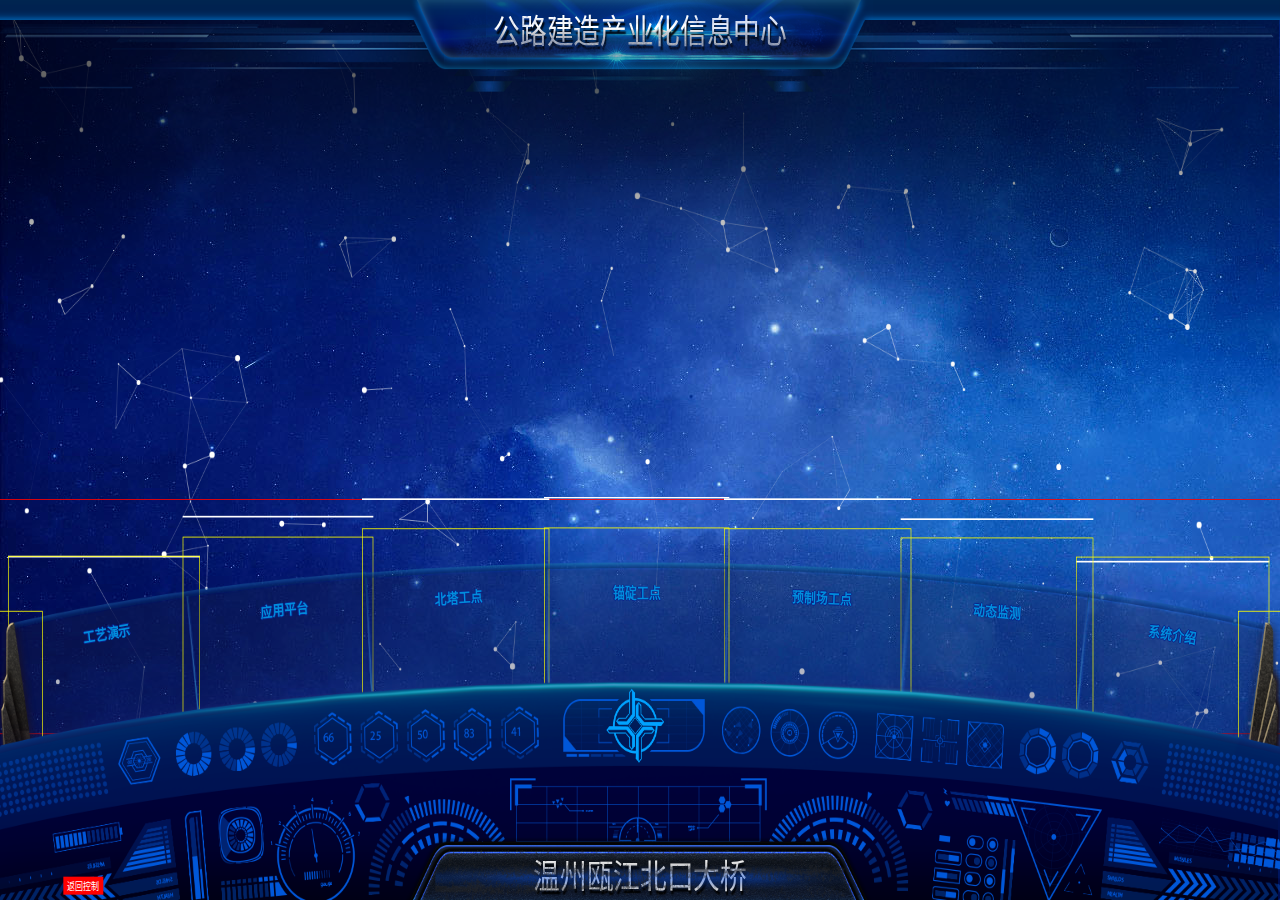
==== commit a59b3588: "重构扇形按钮" ====
--- a/index.html
+++ b/index.html
@@ -273,34 +273,31 @@
 <!--最底部-->
 <div class="nav-bottom" id="navBottom">
     <!--扇形-->
-    <div class="faguang-bots"><img src="images/topss2.png" width="100%"/></div>
-    <!--20180417 变更 增加ID-->
     <div class="main-shan clearfix" id="mainShan">
         <ul>
-            <!--20180417 变更 增加ID-->
-            <li id="firstMainShanLi">
+            <li>
+                <div class="kuang-left"></div>
+            </li>
+            <li>
                 <div class="kuang01 js-open-tankuang" data-open-level="2" data-open-id="vButtonBox">
-                    <img src="images/kuang01.png"/>
-                    <div class="gongyi-txt gong01">
-                        <img src="images/blue01.png"/>
+                    <div class="gongyi-txt">
+                        <span class="icon"></span>
                         <p class="txt-transform1">工艺演示</p>
                     </div>
                 </div>
             </li>
             <li>
                 <div class="kuang02 js-open-tankuang" data-open-level="2" data-open-id="vVideoBox">
-                    <img src="images/kuang02.png"/>
-                    <div class="gongyi-txt gong02">
-                        <img src="images/blue02.png"/>
+                    <div class="gongyi-txt">
+                        <span class="icon"></span>
                         <p class="txt-transform2">应用平台</p>
                     </div>
                 </div>
             </li>
             <li>
                 <div class="kuang03">
-                    <img src="images/kuang03.png"/>
-                    <div class="gongyi-txt gong03">
-                        <img src="images/blue03.png"/>
+                    <div class="gongyi-txt">
+                        <span class="icon"></span>
                         <p class="txt-transform3">北塔工点</p>
                     </div>
                 </div>
@@ -308,9 +305,8 @@
             </li>
             <li>
                 <div class="kuang04">
-                    <img src="images/kuang04.png"/>
-                    <div class="gongyi-txt gong04">
-                        <img src="images/blue04.png"/>
+                    <div class="gongyi-txt">
+                        <span class="icon"></span>
                         <p class="txt-transform4">锚碇工点</p>
                     </div>
                 </div>
@@ -318,9 +314,8 @@
             <li>
                 <div class="kuang05 js-open-iframe" data-open-level="2" data-open-id="frame3"
                      data-link="./assets/ppt/example2/index.html">
-                    <img src="images/kuang05.png"/>
-                    <div class="gongyi-txt gong05">
-                        <img src="images/blue05.png" style="margin-top: -1%;"/>
+                    <div class="gongyi-txt">
+                        <span class="icon"></span>
                         <p class="txt-transform5">预制场工点</p>
                     </div>
                 </div>
@@ -328,21 +323,22 @@
             <li>
                 <div class="kuang06 js-open-iframe" data-open-level="2" data-open-id="frame2"
                      data-link="./assets/html2.html">
-                    <img src="images/kuang06.png"/>
-                    <div class="gongyi-txt gong06">
-                        <img src="images/blue06.png"/>
+                    <div class="gongyi-txt">
+                        <span class="icon"></span>
                         <p class="txt-transform6">动态监测</p>
                     </div>
                 </div>
             </li>
             <li>
                 <div class="kuang07 js-open-iframe" data-open-level="2" data-open-id="frame1" data-link="https://wapbaike.baidu.com/item/%E7%93%AF%E6%B1%9F%E5%8C%97%E5%8F%A3%E5%A4%A7%E6%A1%A5">
-                    <img src="images/kuang07.png"/>
-                    <div class="gongyi-txt gong07">
-                        <img src="images/blue07.png" style="margin-top: -1%;"/>
+                    <div class="gongyi-txt">
+                        <span class="icon"></span>
                         <p class="txt-transform7">系统介绍</p>
                     </div>
                 </div>
+            </li>
+            <li>
+                <div class="kuang-right"></div>
             </li>
         </ul>
     </div>
--- a/css/style.css
+++ b/css/style.css
@@ -373,7 +373,9 @@
 .main-shan {
     position: absolute;
     width: 100%;
-    bottom: 65%;
+    height: 280px;
+    left: 0;
+    bottom: 200px;
     z-index: -5;
     opacity: 0;
     -webkit-transition: all .6s ease 0.6s;
@@ -384,6 +386,7 @@
     -moz-transform: scale(0.1);
     transform: scale(0.1);
     pointer-events: none;
+    outline: 1px solid red;
 }
 .main-shan.opened-nav {
     opacity: 1;
@@ -398,20 +401,19 @@
 }
 .main-shan ul li {
     position: absolute;
-    width: 14.285714286%;
-    left: 50%;
-    top: 50%;
+
     opacity: 0;
     -webkit-transition: all .6s ease;
     -moz-transition: all .6s ease;
     transition: all .6s ease;
-    -webkit-transform: translate(-50%, -50%);
-    -moz-transform: translate(-50%, -50%);
-    -ms-transform: translate(-50%, -50%);
-    transform: translate(-50%, -50%);
+
     -webkit-transform-origin: 100% 100%;
     -moz-transform-origin: 100% 100%;
     transform-origin: 100% 100%;
+    outline: 1px solid yellow;
+}
+.main-shan ul li>div{
+    outline: 1px solid #fff;
 }
 .main-shan ul li:nth-child(4) {
     opacity: 1;
@@ -424,50 +426,78 @@
     transition: all .6s ease .6s;
 }
 .main-shan.opened-nav ul li:nth-child(1) {
-    -webkit-transform: translate(-352%, -50%);
-    -moz-transform: translate(-352%, -50%);
-    -ms-transform: translate(-352%, -50%);
-    transform: translate(-352%, -50%);
+    left: -12px;
+    bottom: -46px;
+    width: 75px;
+    height: 192px;
+    background: url(../images/new/left-border.png);
+    z-index: 9;
 }
 .main-shan.opened-nav ul li:nth-child(2) {
-    -webkit-transform: translate(-250%, -61.5%);
-    -moz-transform: translate(-250%, -61.5%);
-    -ms-transform: translate(-250%, -61.5%);
-    transform: translate(-250%, -61.5%);
+    left: 13px;
+    bottom: -16px;
+    width: 286px;
+    height: 228px;
+    background: url(../images/new/left1.png);
+    z-index: 1;
 }
 .main-shan.opened-nav ul li:nth-child(3) {
-    -webkit-transform: translate(-150%, -73.6%);
-    -moz-transform: translate(-150%, -73.6%);
-    -ms-transform: translate(-150%, -73.6%);
-    transform: translate(-150%, -73.6%);
+    left: 275px;
+    bottom: 18px;
+    width: 284px;
+    height: 217px;
+    background: url(../images/new/left2.png);
+    z-index: 2;
 }
 .main-shan.opened-nav ul li:nth-child(4) {
-    -webkit-transform: translate(-50%, -85%);
-    -moz-transform: translate(-50%, -85%);
-    -ms-transform: translate(-50%, -85%);
-    transform: translate(-50%, -85%);
+    left: 544px;
+    bottom: 38px;
+    width: 279px;
+    height: 207px;
+    background: url(../images/new/left3.png);
+    z-index: 3;
 }
 .main-shan.opened-nav ul li:nth-child(5) {
-    -webkit-transform: translate(50%, -73.6%);
-    -moz-transform: translate(50%, -73.6%);
-    -ms-transform: translate(50%, -73.6%);
-    transform: translate(50%, -73.6%);
+    left: 817px;
+    bottom: 49px;
+    width: 276px;
+    height: 197px;
+    background: url(../images/new/left4.png);
+    z-index: 4;
 }
 .main-shan.opened-nav ul li:nth-child(6) {
-    -webkit-transform: translate(150%, -61.5%);
-    -moz-transform: translate(150%, -61.5%);
-    -ms-transform: translate(150%, -61.5%);
-    transform: translate(150%, -61.5%);
+    left: 1087px;
+    bottom: 38px;
+    width: 279px;
+    height: 207px;
+    background: url(../images/new/left5.png);
+    z-index: 3;
 }
 .main-shan.opened-nav ul li:nth-child(7) {
-    -webkit-transform: translate(250%, -50.5%);
-    -moz-transform: translate(250%, -50.5%);
-    -ms-transform: translate(250%, -50.5%);
-    transform: translate(250%, -50.5%);
-}
-.main-shan img {
-    width: 100%;
-}
+    left: 1352px;
+    bottom: 17px;
+    width: 287px;
+    height: 217px;
+    background: url(../images/new/left6.png);
+    z-index: 2;
+}
+.main-shan.opened-nav ul li:nth-child(8) {
+    left: 1615px;
+    bottom: -17px;
+    width: 288px;
+    height: 228px;
+    background: url(../images/new/left7.png);
+    z-index: 1;
+}
+.main-shan.opened-nav ul li:nth-child(9) {
+    left: 1858px;
+    bottom: -46px;
+    width: 75px;
+    height: 192px;
+    background: url(../images/new/right-border.png);
+    z-index: 9;
+}
+
 .kuang01 {
     margin-top: 0%;
 }
@@ -492,21 +522,10 @@
 .kuang07 {
     margin-top: 1.8%;
 }
-/*.main-shan table{ width:100%;}
-.main-shan img{ width:100%;}
-.kuang02{ margin-top:-30px;}
-.kuang03{ margin-top:-60px;}*/
-
-.faguang-bots {
-    position: absolute;
-    bottom: 88%;
-    z-index: -5;
-    pointer-events: none;
-}
+
 .gongyi-txt {
     width: 100%;
     text-align: center;
-    margin-left: -6%;
     position: absolute;
     z-index: 888;
     top: 50%;
@@ -515,36 +534,9 @@
     font-size: 1.1rem;
     color: #018ddd;
     text-shadow: #0b2489 1px 0 0, #0b2489 0 1px 0, #0b2489 -1px 0 0, #0b2489 0 -1px 0;
-
-    -webkit-text-shadow: #0b2489 1px 0 0, #0b2489 0 1px 0, #0b2489 -1px 0 0, #0b2489 0 -1px 0;
-
-    -moz-text-shadow: #0b2489 1px 0 0, #0b2489 0 1px 0, #0b2489 -1px 0 0, #0b2489 0 -1px 0;
-
-    *filter: Glow(color=#0b2489, strength=2);
 }
 .gongyi-txt img {
     width: 30%;
-}
-.gong01 {
-    top: 49% !important;
-}
-.gong02 {
-    top: 40% !important;
-}
-.gong03 {
-    top: 32% !important;
-}
-.gong04 {
-    top: 30% !important;
-}
-.gong05 {
-    top: 33% !important;
-}
-.gong06 {
-    top: 38% !important;
-}
-.gong07 {
-    top: 49% !important;
 }
 .kuang-hover {
 }
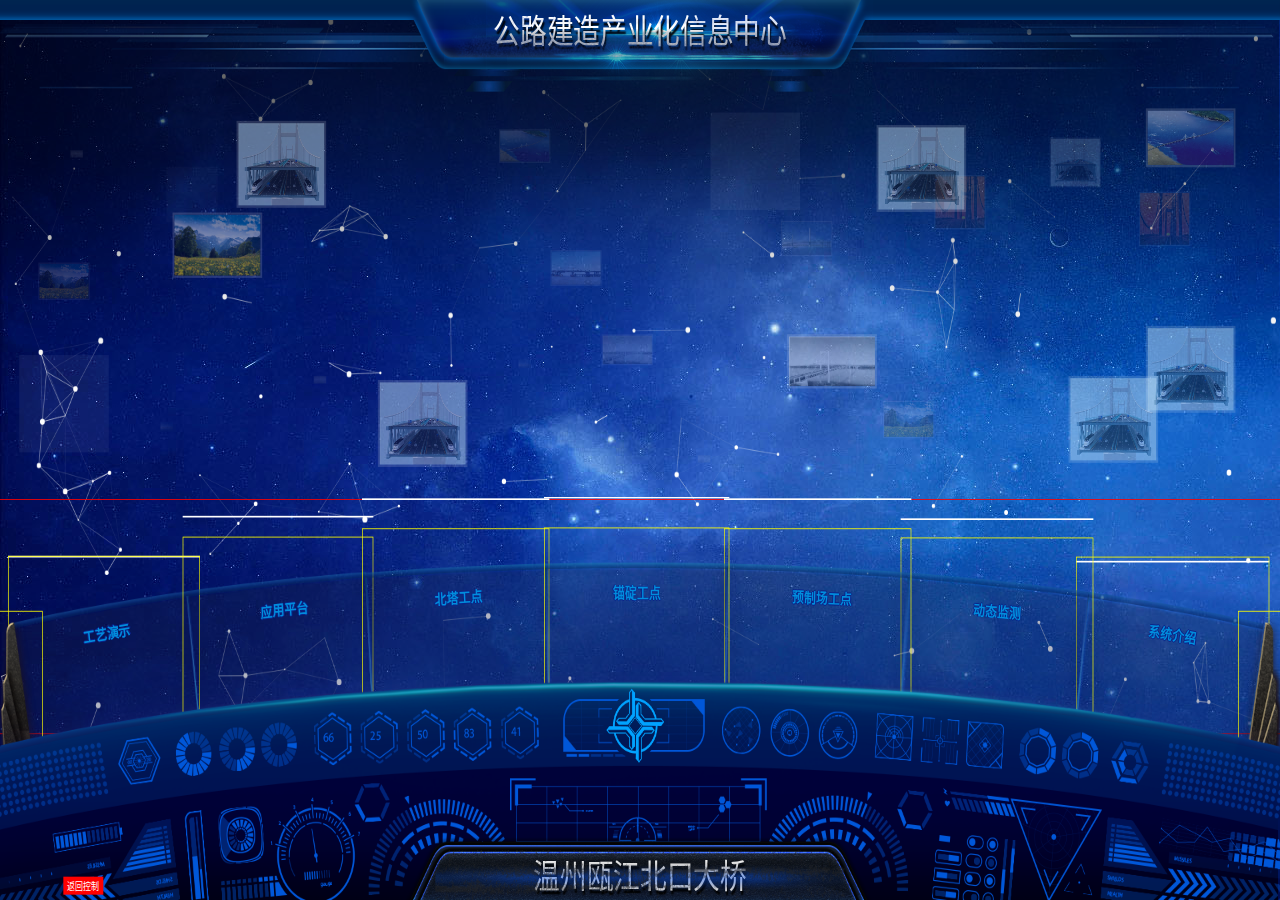
==== commit 2793a64e: "照片墙 && 返回按钮优化" ====
--- a/index.html
+++ b/index.html
@@ -29,6 +29,101 @@
         <img src="images/nav-top.png" width="100%"/>
         <div class="gong-txts">公路建造产业化信息中心</div>
     </div>
+
+    <!--照片墙 start-->
+    <div class="photowall vis-hide vis-show" id="photoWall">
+        <div class="pw-img-box" style="left: 1%;top: 1%;">
+            <span class="pw-span pw01"><img class="pw-img" src="./assets/images/2.jpg" alt=""></span>
+        </div>
+        <div class="pw-img-box" style="left: 10%;top: 10%;">
+            <span class="pw-span pw02 nothing"></span>
+        </div>
+        <div class="pw-img-box" style="left: 17%;top: 4%;">
+            <span class="pw-span pw03"><img class="pw-img" src="./assets/images/1.jpg" alt=""></span>
+        </div>
+        <div class="pw-img-box" style="left: 50%;top: 15%;">
+            <span class="pw-span pw04 nothing"></span>
+        </div>
+        <div class="pw-img-box" style="left: 36%;top: 1%;">
+            <span class="pw-span pw05"><img class="pw-img" src="./assets/images/6.jpg" alt=""></span>
+        </div>
+        <div class="pw-img-box" style="left: 82%;top: 65%;">
+            <span class="pw-span pw06"><img class="pw-img" src="./assets/images/1.jpg" alt=""></span>
+        </div>
+        <div class="pw-img-box" style="left: 30%;top: 26%;">
+            <span class="pw-span pw07 nothing"></span>
+        </div>
+        <div class="pw-img-box" style="left: 44%;top: 50%;">
+            <span class="pw-span pw08"><img class="pw-img" src="./assets/images/2.jpg" alt=""></span>
+        </div>
+        <div class="pw-img-box" style="left: 0%;top: 60%;">
+            <span class="pw-span pw09 nothing"></span>
+        </div>
+        <div class="pw-img-box" style="left: 16%;top: 44%;">
+            <span class="pw-span pw10 nothing"></span>
+        </div>
+        <div class="pw-img-box" style="left: 70%;top: 12%;">
+            <span class="pw-span pw11"><img class="pw-img" src="./assets/images/5.jpg" alt=""></span>
+        </div>
+        <div class="pw-img-box" style="left: 60%;top: 55%;">
+            <span class="pw-span pw12"><img class="pw-img" src="./assets/images/2.jpg" alt=""></span>
+        </div>
+        <div class="pw-img-box" style="left: 8%;top: 66%;">
+            <span class="pw-span pw13"><img class="pw-img" src="./assets/images/3.jpeg" alt=""></span>
+        </div>
+        <div class="pw-img-box" style="left: 66%;top: 66%;">
+            <span class="pw-span pw14"><img class="pw-img" src="./assets/images/8.jpg" alt=""></span>
+        </div>
+        <div class="pw-img-box" style="left: 88%;top: 1%;">
+            <span class="pw-span pw15"><img class="pw-img" src="./assets/images/6.jpg" alt=""></span>
+        </div>
+        <div class="pw-img-box" style="left: 77%;top: 66%;">
+            <span class="pw-span pw16 nothing"></span>
+        </div>
+        <div class="pw-img-box" style="left: 86%;top: 16%;">
+            <span class="pw-span pw17"><img class="pw-img" src="./assets/images/5.jpg" alt=""></span>
+        </div>
+        <div class="pw-img-box" style="left: 28%;top: 66%;">
+            <span class="pw-span pw18"><img class="pw-img" src="./assets/images/1.jpg" alt=""></span>
+        </div>
+        <div class="pw-img-box" style="left: 20%;top: 55%;">
+            <span class="pw-span pw19"><img class="pw-img" src="./assets/images/2.jpg" alt=""></span>
+        </div>
+        <div class="pw-img-box" style="left: 58%;top: 23%;">
+            <span class="pw-span pw20"><img class="pw-img" src="./assets/images/3.jpeg" alt=""></span>
+        </div>
+        <div class="pw-img-box" style="left: 67%;top: 5%;">
+            <span class="pw-span pw21"><img class="pw-img" src="./assets/images/1.jpg" alt=""></span>
+        </div>
+        <div class="pw-img-box" style="left: 74%;top: 46%;">
+            <span class="pw-span pw22 nothing"></span>
+        </div>
+        <div class="pw-img-box" style="left: 0%;top: 33%;">
+            <span class="pw-span pw23"><img class="pw-img" src="./assets/images/8.jpg" alt=""></span>
+        </div>
+        <div class="pw-img-box" style="left: 88%;top: 53%;">
+            <span class="pw-span pw24"><img class="pw-img" src="./assets/images/1.jpg" alt=""></span>
+        </div>
+        <div class="pw-img-box" style="left: 36%;top: 51%;">
+            <span class="pw-span pw25"><img class="pw-img" src="./assets/images/3.jpeg" alt=""></span>
+        </div>
+        <div class="pw-img-box" style="left: 40%;top: 30%;">
+            <span class="pw-span pw26"><img class="pw-img" src="./assets/images/4.jpg" alt=""></span>
+        </div>
+        <div class="pw-img-box" style="left: 12%;top: 26%;">
+            <span class="pw-span pw27"><img class="pw-img" src="./assets/images/8.jpg" alt=""></span>
+        </div>
+        <div class="pw-img-box" style="left: 50%;top: 74%;">
+            <span class="pw-span pw28"><img class="pw-img" src="./assets/images/2.jpg" alt=""></span>
+        </div>
+        <div class="pw-img-box" style="left: 79%;top: 3%;">
+            <span class="pw-span pw29"><img class="pw-img" src="./assets/images/1.jpg" alt=""></span>
+        </div>
+        <div class="pw-img-box" style="left: 54%;top: 2%;">
+            <span class="pw-span pw30 nothing"></span>
+        </div>
+    </div>
+    <!--照片墙 end-->
 
     <!--公共内嵌窗口 start-->
     <div class="mian-tankuang vIframe vis-hide" id="vIframeBox">
--- a/css/style.css
+++ b/css/style.css
@@ -817,4 +817,114 @@
 }
 .back-ground.vis-show{
     z-index: 1;
+}
+
+/*照片墙*/
+.photowall{
+    position: absolute;
+    left: 0;
+    top: 100px;
+    width: 100%;
+    height: 501px;
+}
+.photowall .pw-img-box{
+    position: absolute;
+    left: 50%;
+    top: 50%;
+    width: 10%;
+    height: 33.3%;
+    cursor: pointer;
+    transition: transform 1s;
+}
+.photowall .pw-img-box:hover {
+    transform: scale(1.2);
+}
+.photowall .pw-span{
+    position: absolute;
+    left: 0;
+    top: 0;
+    width: 100%;
+    height: 100%;
+    animation-play-state: paused;
+}
+.photowall .pw-span.nothing{
+    background: rgba(250,250,250,.1);
+}
+.photowall.animate .pw-span{
+    animation-play-state: running;
+}
+.photowall .pw-img{
+    display: block;
+    max-width: 100%;
+    max-height: 100%;
+    border: 4px solid rgba(250, 250, 250, .3);
+}
+
+.photowall .pw-img-box:nth-child(3n+1){
+    /*border: 4px solid red;*/
+}
+.photowall .pw-img-box:nth-child(3n+1) .pw-span{
+    transform: scale(.1);
+    opacity: .1;
+    animation: photowalls1 30s linear 1s infinite;
+}
+.photowall .pw-img-box:nth-child(3n+2) {
+    /*border: 4px solid green;*/
+}
+.photowall .pw-img-box:nth-child(3n+2) .pw-span {
+    transform: scale(.4);
+    opacity: .2;
+    animation: photowalls2 20s linear 2s infinite;
+}
+.photowall .pw-img-box:nth-child(3n) {
+    /*border: 4px solid blue;*/
+}
+.photowall .pw-img-box:nth-child(3n) .pw-span {
+    transform: scale(.7);
+    opacity: .5;
+    animation: photowalls3 15s linear 3s infinite;
+}
+
+
+@keyframes photowalls1 {
+    0%{
+        transform: scale(.2);
+        opacity: .1;
+    }
+    90%{
+        transform: scale(.8);
+        opacity: .6;
+    }
+    100%{
+        transform: scale(.8);
+        opacity: 0;
+    }
+}
+@keyframes photowalls2 {
+    0% {
+        transform: scale(.4);
+        opacity: .2;
+    }
+    90% {
+        transform: scale(1);
+        opacity: .9;
+    }
+    100% {
+        transform: scale(1);
+        opacity: 0;
+    }
+}
+@keyframes photowalls3 {
+    0% {
+        transform: scale(.7);
+        opacity: .5;
+    }
+    90% {
+        transform: scale(1.2);
+        opacity: 1;
+    }
+    100% {
+        transform: scale(1.2);
+        opacity: 0;
+    }
 }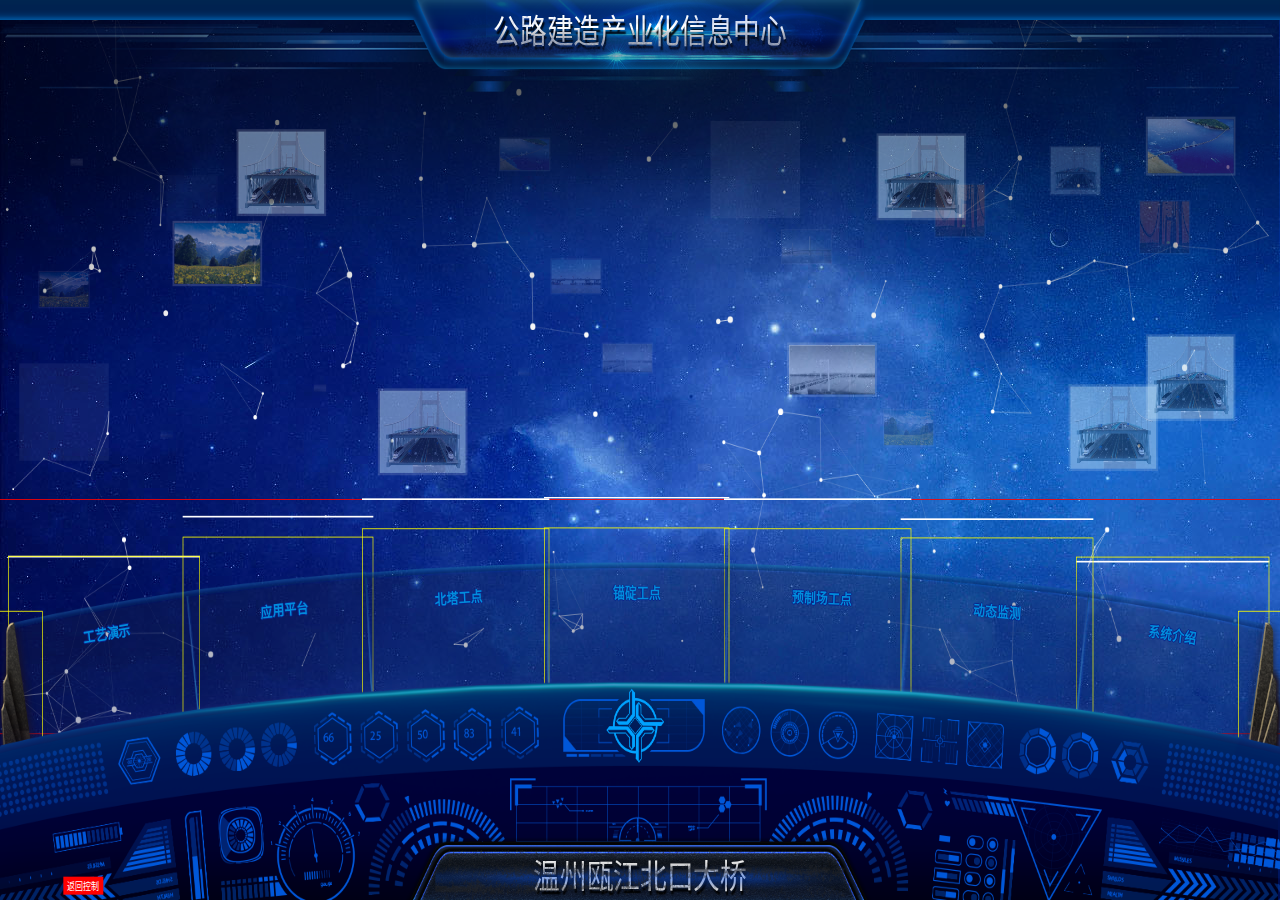
==== commit 943c50db: "commit" ====
--- a/index.html
+++ b/index.html
@@ -374,60 +374,60 @@
                 <div class="kuang-left"></div>
             </li>
             <li>
-                <div class="kuang01 js-open-tankuang" data-open-level="2" data-open-id="vButtonBox">
-                    <div class="gongyi-txt">
-                        <span class="icon"></span>
+                <div class="kuang kuang01 js-open-tankuang" data-open-level="2" data-open-id="vButtonBox">
+                    <span class="icon"></span>
+                    <div class="gongyi-txt">
                         <p class="txt-transform1">工艺演示</p>
                     </div>
                 </div>
             </li>
             <li>
-                <div class="kuang02 js-open-tankuang" data-open-level="2" data-open-id="vVideoBox">
-                    <div class="gongyi-txt">
-                        <span class="icon"></span>
+                <div class="kuang kuang02 js-open-tankuang" data-open-level="2" data-open-id="vVideoBox">
+                    <span class="icon"></span>
+                    <div class="gongyi-txt">
                         <p class="txt-transform2">应用平台</p>
                     </div>
                 </div>
             </li>
             <li>
-                <div class="kuang03">
-                    <div class="gongyi-txt">
-                        <span class="icon"></span>
+                <div class="kuang kuang03">
+                    <span class="icon"></span>
+                    <div class="gongyi-txt">
                         <p class="txt-transform3">北塔工点</p>
                     </div>
                 </div>
 
             </li>
             <li>
-                <div class="kuang04">
-                    <div class="gongyi-txt">
-                        <span class="icon"></span>
+                <div class="kuang kuang04">
+                    <span class="icon"></span>
+                    <div class="gongyi-txt">
                         <p class="txt-transform4">锚碇工点</p>
                     </div>
                 </div>
             </li>
             <li>
-                <div class="kuang05 js-open-iframe" data-open-level="2" data-open-id="frame3"
+                <div class="kuang kuang05 js-open-iframe" data-open-level="2" data-open-id="frame3"
                      data-link="./assets/ppt/example2/index.html">
-                    <div class="gongyi-txt">
-                        <span class="icon"></span>
+                    <span class="icon"></span>
+                    <div class="gongyi-txt">
                         <p class="txt-transform5">预制场工点</p>
                     </div>
                 </div>
             </li>
             <li>
-                <div class="kuang06 js-open-iframe" data-open-level="2" data-open-id="frame2"
+                <div class="kuang kuang06 js-open-iframe" data-open-level="2" data-open-id="frame2"
                      data-link="./assets/html2.html">
-                    <div class="gongyi-txt">
-                        <span class="icon"></span>
+                    <span class="icon"></span>
+                    <div class="gongyi-txt">
                         <p class="txt-transform6">动态监测</p>
                     </div>
                 </div>
             </li>
             <li>
-                <div class="kuang07 js-open-iframe" data-open-level="2" data-open-id="frame1" data-link="https://wapbaike.baidu.com/item/%E7%93%AF%E6%B1%9F%E5%8C%97%E5%8F%A3%E5%A4%A7%E6%A1%A5">
-                    <div class="gongyi-txt">
-                        <span class="icon"></span>
+                <div class="kuang kuang07 js-open-iframe" data-open-level="2" data-open-id="frame1" data-link="https://wapbaike.baidu.com/item/%E7%93%AF%E6%B1%9F%E5%8C%97%E5%8F%A3%E5%A4%A7%E6%A1%A5">
+                    <span class="icon"></span>
+                    <div class="gongyi-txt">
                         <p class="txt-transform7">系统介绍</p>
                     </div>
                 </div>
--- a/css/style.css
+++ b/css/style.css
@@ -823,9 +823,20 @@
 .photowall{
     position: absolute;
     left: 0;
-    top: 100px;
+    top: 110px;
     width: 100%;
     height: 501px;
+    transform: translateY(0px);
+    transition: transform 1s;
+}
+.shan-nav-closed .photowall{
+    transform: translateY(80px);
+}
+.photowall.vis-hide{
+    z-index: -1;
+}
+.photowall.vis-show{
+    z-index: auto;
 }
 .photowall .pw-img-box{
     position: absolute;
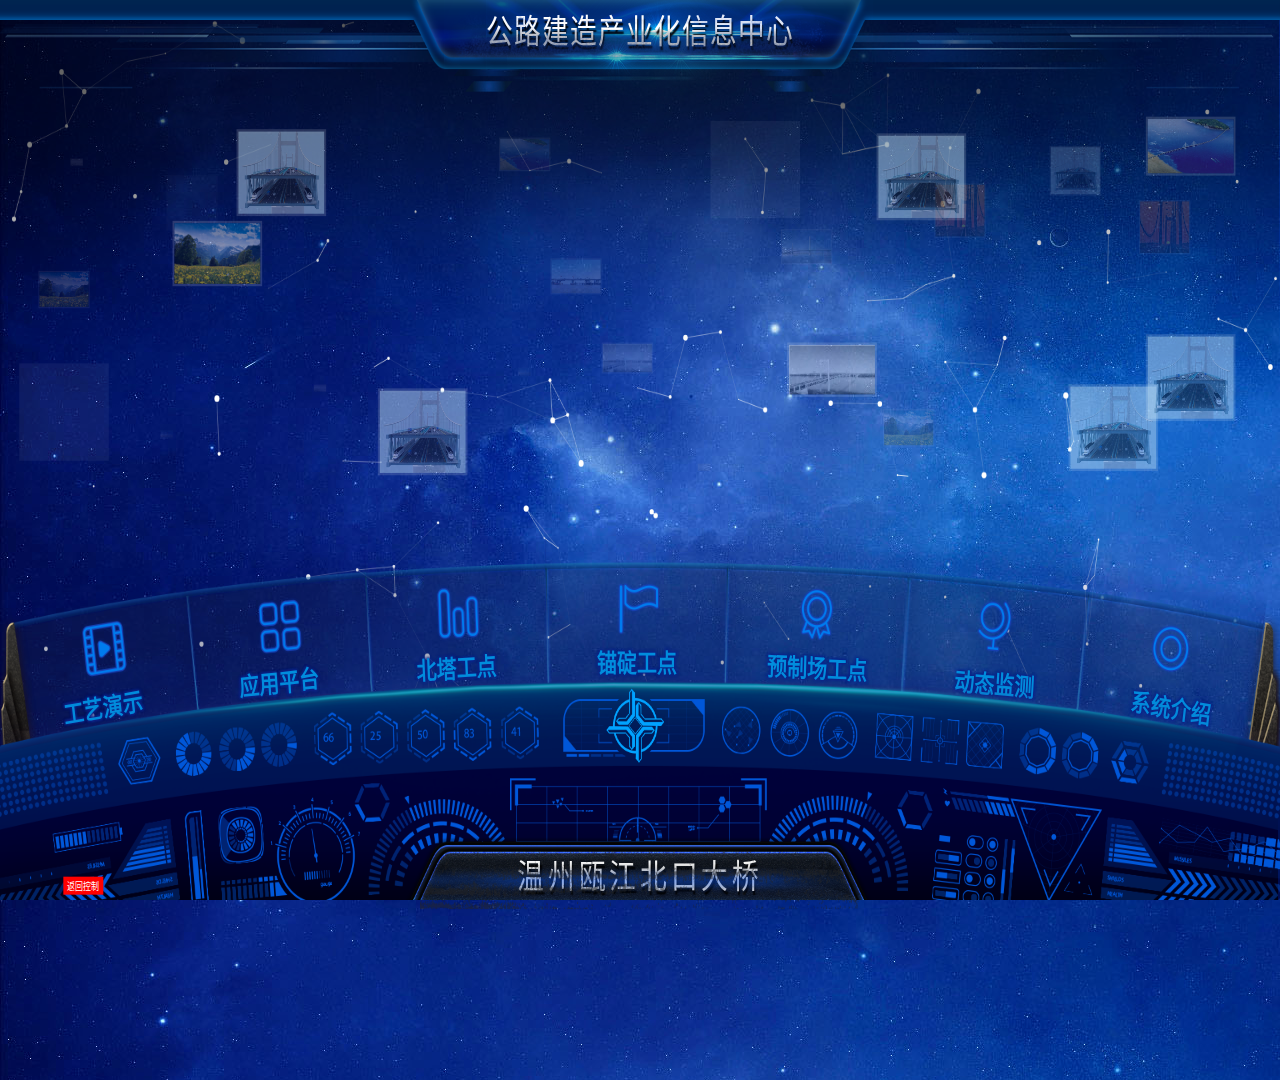
==== commit 20d7d570: "bug修复" ====
--- a/index.html
+++ b/index.html
@@ -31,6 +31,11 @@
     </div>
 
     <!--照片墙 start-->
+    <div class="photowall-max vis-hide" id="photowallMax">
+        <div class="inner">
+            <img id="pwmImg" src="" alt="">
+        </div>
+    </div>
     <div class="photowall vis-hide vis-show" id="photoWall">
         <div class="pw-img-box" style="left: 1%;top: 1%;">
             <span class="pw-span pw01"><img class="pw-img" src="./assets/images/2.jpg" alt=""></span>
--- a/css/style.css
+++ b/css/style.css
@@ -12,9 +12,15 @@
 html, body {
     position: relative;
     width: 1920px;
-    height: 100%;
+    height: 1080px;
     background: url(../images/in_top_bj.jpg) repeat;
     overflow: hidden;
+    -moz-user-select: none; /*火狐*/
+    -webkit-user-select: none; /*webkit浏览器*/
+    -ms-user-select: none; /*IE10*/
+    -khtml-user-select: none; /*早期浏览器*/
+    user-select: none;
+    -webkit-tap-highlight-color: rgba(0,0,0,0);
 }
 /*公用样式*/
 body {
@@ -129,17 +135,29 @@
 }
 .back-ground-box{
     position: relative;
-    min-height: 460px;
-    height: 100%;
+    height: 460px;
     overflow: hidden;
     overflow-y: auto;
     border-radius: 5px;
     text-align: center;
     margin: 0 auto;
     background: url(../images/backgrondsss.png) repeat;
+    transition: height .5s ease;
+}
+.shan-nav-closed .back-ground-box{
+    height: 600px;
+    /*transition-delay: 1s;*/
+}
+.shan-nav-opened .back-ground-box{
+    transition-delay: 0s;
 }
 .iframe-fullscreen .back-ground-box{
     height: 100% !important;
+    transition: none;
+}
+.iframe-fullscreen-delay .back-ground-box{
+    transition-property: none;
+    transition-duration: 0s;
 }
 /*视频弹出*/
 .back-ground {
@@ -373,26 +391,27 @@
 .main-shan {
     position: absolute;
     width: 100%;
-    height: 280px;
+    height: 245px;
     left: 0;
     bottom: 200px;
     z-index: -5;
     opacity: 0;
-    -webkit-transition: all .6s ease 0.6s;
-    -moz-transition: all .6s ease 0.6s;
-    transition: all .6s ease 0.6s;
+    -webkit-transition: all .6s ease 1s;
+    -moz-transition: all .6s ease 1s;
+    transition: all .6s ease 1s;
     -webkit-transform: scale(0.1);
     -ms-transform: scale(0.1);
     -moz-transform: scale(0.1);
     transform: scale(0.1);
     pointer-events: none;
-    outline: 1px solid red;
+    transform-origin: 50% 76%;
+    /*outline: 1px solid red;*/
 }
 .main-shan.opened-nav {
     opacity: 1;
-    -webkit-transition: all .6s ease;
-    -moz-transition: all .6s ease;
-    transition: all .6s ease;
+    -webkit-transition: all .8s ease;
+    -moz-transition: all .8s ease;
+    transition: all .8s ease;
     -webkit-transform: scale(1);
     -moz-transform: scale(1);
     -ms-transform: scale(1);
@@ -403,124 +422,250 @@
     position: absolute;
 
     opacity: 0;
-    -webkit-transition: all .6s ease;
-    -moz-transition: all .6s ease;
-    transition: all .6s ease;
+    -webkit-transition: all 1s ease;
+    -moz-transition: all 1s ease;
+    transition: all 1s ease;
 
     -webkit-transform-origin: 100% 100%;
     -moz-transform-origin: 100% 100%;
     transform-origin: 100% 100%;
-    outline: 1px solid yellow;
-}
-.main-shan ul li>div{
-    outline: 1px solid #fff;
-}
-.main-shan ul li:nth-child(4) {
-    opacity: 1;
-    z-index: 999;
-}
-.main-shan.opened-nav ul li {
-    opacity: 1;
-    -webkit-transition: all .6s ease .6s;
-    -moz-transition: all .6s ease .6s;
-    transition: all .6s ease .6s;
-}
-.main-shan.opened-nav ul li:nth-child(1) {
+    /*outline: 1px solid yellow;*/
+}
+.main-shan ul li:nth-child(5) {
+    /*opacity: 1;*/
+    /*z-index: 999;*/
+}
+.main-shan ul li:nth-child(1) {
     left: -12px;
     bottom: -46px;
     width: 75px;
     height: 192px;
     background: url(../images/new/left-border.png);
     z-index: 9;
-}
-.main-shan.opened-nav ul li:nth-child(2) {
+    transform: translate(901px, -64px) rotate(10.5deg);
+    opacity: 1;
+}
+.main-shan ul li:nth-child(2) {
     left: 13px;
     bottom: -16px;
     width: 286px;
     height: 228px;
     background: url(../images/new/left1.png);
     z-index: 1;
-}
-.main-shan.opened-nav ul li:nth-child(3) {
+    transform: translate(786px, -34px);
+}
+.main-shan ul li:nth-child(3) {
     left: 275px;
     bottom: 18px;
     width: 284px;
     height: 217px;
     background: url(../images/new/left2.png);
     z-index: 2;
-}
-.main-shan.opened-nav ul li:nth-child(4) {
+    transform: translate(524px, -6px);
+}
+.main-shan ul li:nth-child(4) {
     left: 544px;
     bottom: 38px;
     width: 279px;
     height: 207px;
     background: url(../images/new/left3.png);
     z-index: 3;
-}
-.main-shan.opened-nav ul li:nth-child(5) {
+    transform: translate(254px, 5px);
+}
+.main-shan ul li:nth-child(5) {
     left: 817px;
     bottom: 49px;
     width: 276px;
     height: 197px;
     background: url(../images/new/left4.png);
     z-index: 4;
-}
-.main-shan.opened-nav ul li:nth-child(6) {
+    transform: translate(0px, 0px);
+}
+.main-shan ul li:nth-child(6) {
     left: 1087px;
     bottom: 38px;
     width: 279px;
     height: 207px;
     background: url(../images/new/left5.png);
     z-index: 3;
-}
-.main-shan.opened-nav ul li:nth-child(7) {
+    transform: translate(-264px, 5px);
+}
+.main-shan ul li:nth-child(7) {
     left: 1352px;
     bottom: 17px;
     width: 287px;
     height: 217px;
     background: url(../images/new/left6.png);
     z-index: 2;
-}
-.main-shan.opened-nav ul li:nth-child(8) {
+    transform: translate(-536px, -6px);
+}
+.main-shan ul li:nth-child(8) {
     left: 1615px;
     bottom: -17px;
     width: 288px;
     height: 228px;
     background: url(../images/new/left7.png);
     z-index: 1;
-}
-.main-shan.opened-nav ul li:nth-child(9) {
+    transform: translate(-807px, -34px);
+}
+.main-shan ul li:nth-child(9) {
     left: 1858px;
     bottom: -46px;
     width: 75px;
     height: 192px;
     background: url(../images/new/right-border.png);
     z-index: 9;
-}
-
+    transform: translate(-917px, -75px) rotate(-8.5deg);
+    opacity: 1;
+}
+.main-shan.opened-nav ul li {
+    opacity: 1;
+    -webkit-transition: all 1s ease .8s;
+    -moz-transition: all 1s ease .8s;
+    transition: all 1s ease .8s;
+    transform: translate(0px, 0px) rotate(0deg) !important;
+}
+.main-shan.opened-nav ul li:nth-child(1) {
+
+}
+.main-shan.opened-nav ul li:nth-child(2) {
+
+}
+.main-shan.opened-nav ul li:nth-child(3) {
+
+}
+.main-shan.opened-nav ul li:nth-child(4) {
+
+}
+.main-shan.opened-nav ul li:nth-child(5) {
+
+}
+.main-shan.opened-nav ul li:nth-child(6) {
+
+}
+.main-shan.opened-nav ul li:nth-child(7) {
+
+}
+.main-shan.opened-nav ul li:nth-child(8) {
+
+}
+.main-shan.opened-nav ul li:nth-child(9) {
+
+}
+.main-shan ul li > .kuang{
+    position: absolute;
+    /*outline: 1px solid #fff;*/
+}
 .kuang01 {
-    margin-top: 0%;
-}
-.kuang01 img {
-    width: 110%;
+    left: 0;
+    bottom: 6px;
+    width: 283px;
+    height: 176px;
 }
 .kuang02 {
-    margin-top: -8.8%;
+    left: 3px;
+    bottom: 7px;
+    width: 281px;
+    height: 163px;
 }
 .kuang03 {
-    margin-top: -12.9%;
+    left: 3px;
+    bottom: 8px;
+    width: 276px;
+    height: 152px;
 }
 .kuang04 {
-    margin-top: -13.4%;
+    left: 2px;
+    bottom: 7px;
+    width: 274px;
+    height: 143px;
 }
 .kuang05 {
-    margin-top: -12.9%;
+    left: 1px;
+    bottom: 8px;
+    width: 276px;
+    height: 152px;
 }
 .kuang06 {
-    margin-top: -7.93%;
+    left: 0;
+    bottom: 6px;
+    width: 281px;
+    height: 163px;
 }
 .kuang07 {
-    margin-top: 1.8%;
+    left: 0;
+    bottom: 6px;
+    width: 283px;
+    height: 176px;
+}
+.kuang:before{
+    content: '';
+    opacity: 0;
+    display: block;
+    width: 100%;
+    height: 100%;
+    transition: opacity .6s;
+}
+/*.kuang:hover:before,*/
+.kuang.active:before {
+    opacity: 1;
+}
+.kuang01:before{
+    background: url(../images/new/left1-hl.png);
+}
+.kuang02:before{
+    background: url(../images/new/left2-hl.png);
+}
+.kuang03:before{
+    background: url(../images/new/left3-hl.png);
+}
+.kuang04:before{
+    background: url(../images/new/left4-hl.png);
+}
+.kuang05:before{
+    background: url(../images/new/left5-hl.png);
+}
+.kuang06:before{
+    background: url(../images/new/left6-hl.png);
+}
+.kuang07:before{
+    background: url(../images/new/left7-hl.png);
+}
+.kuang .icon{
+    position: absolute;
+    left: 50%;
+    top: 36%;
+    margin-left: -40px;
+    margin-top: -40px;
+    width: 80px;
+    height: 80px;
+    background: url(../images/new/icons.png);
+    background-size: 1682px;
+}
+/*.kuang:hover .icon,*/
+.kuang.active .icon {
+    background-image: url(../images/new/icons-hl.png);
+}
+.kuang01 .icon{
+    background-position: 2px -43px;
+}
+.kuang02 .icon{
+    background-position: -266px -15px;
+}
+.kuang03 .icon{
+    background-position: -529px -3px;
+}
+.kuang04 .icon{
+    background-position: -797px 2px;
+}
+.kuang05 .icon{
+    background-position: -1068px -122px;
+}
+.kuang06 .icon{
+    background-position: -1338px -16px;
+}
+.kuang07 .icon{
+    background-position: -1608px -44px;
 }
 
 .gongyi-txt {
@@ -528,16 +673,17 @@
     text-align: center;
     position: absolute;
     z-index: 888;
-    top: 50%;
-    margin-top: -35px;
+    top: 63%;
     font-weight: bold;
-    font-size: 1.1rem;
+    font-size: 30px;
     color: #018ddd;
-    text-shadow: #0b2489 1px 0 0, #0b2489 0 1px 0, #0b2489 -1px 0 0, #0b2489 0 -1px 0;
-}
-.gongyi-txt img {
-    width: 30%;
-}
+    text-shadow: 1px 0 4px #0b2489, 0 1px 4px #0b2489, -1px 0 4px #0b2489, 0 -1px 4px #0b2489;
+}
+/*.kuang:hover .gongyi-txt,*/
+.kuang.active .gongyi-txt{
+    color: #fff;
+}
+
 .kuang-hover {
 }
 /*倾斜*/
@@ -547,7 +693,6 @@
     -moz-transform: rotate(-8deg); /* Firefox */
     -webkit-transform: rotate(-8deg); /* Safari 和 Chrome */
     -o-transform: rotate(-8deg); /* Opera */
-    padding-left: 3%;
 }
 .txt-transform2 {
     transform: rotate(-5deg);
@@ -555,7 +700,6 @@
     -moz-transform: rotate(-5deg); /* Firefox */
     -webkit-transform: rotate(-5deg); /* Safari 和 Chrome */
     -o-transform: rotate(-5deg); /* Opera */
-    padding-left: 7%;
 }
 .txt-transform3 {
     transform: rotate(-3deg);
@@ -563,7 +707,6 @@
     -moz-transform: rotate(-3deg); /* Firefox */
     -webkit-transform: rotate(-3deg); /* Safari 和 Chrome */
     -o-transform: rotate(-3deg); /* Opera */
-    padding-left: 3%;
 }
 .txt-transform4 {
     transform: rotate(-0deg);
@@ -578,7 +721,6 @@
     -moz-transform: rotate(2deg); /* Firefox */
     -webkit-transform: rotate(2deg); /* Safari 和 Chrome */
     -o-transform: rotate(2deg); /* Opera */
-    padding-left: 5%;
 }
 .txt-transform6 {
     transform: rotate(4deg);
@@ -586,7 +728,6 @@
     -moz-transform: rotate(4deg); /* Firefox */
     -webkit-transform: rotate(4deg); /* Safari 和 Chrome */
     -o-transform: rotate(4deg); /* Opera */
-    padding-left: 0%;
 }
 .txt-transform7 {
     transform: rotate(8deg);
@@ -594,8 +735,6 @@
     -moz-transform: rotate(8deg); /* Firefox */
     -webkit-transform: rotate(8deg); /* Safari 和 Chrome */
     -o-transform: rotate(8deg); /* Opera */
-    margin-left: -0%;
-    margin-top: 0%;
 }
 /*视频*/
 .video-play {
@@ -632,7 +771,10 @@
     z-index: 999;
 }
 .video-play ul li, .videok:nth-child(1) {
-    margin-top: 3px;
+    margin-top: 15px;
+}
+.shan-nav-closed .video-play ul li{
+    margin-top: 60px;
 }
 .click-hover {
     position: absolute;
@@ -684,19 +826,19 @@
     transform: rotate(90deg);
 }
 /*定义滚动条高宽及背景 高宽分别对应横竖滚动条的尺寸*/
-.back-ground::-webkit-scrollbar {
+.back-ground-box::-webkit-scrollbar {
     width: 10px;
     height: 10px;
     background-color: #1a4c9d;
 }
 /*定义滚动条轨道 内阴影+圆角*/
-.back-ground::-webkit-scrollbar-track {
+.back-ground-box::-webkit-scrollbar-track {
     -webkit-box-shadow: inset 0 0 6px rgba(0, 0, 0, 0.3);
     border-radius: 5px;
     background-color: #0373bd;
 }
 /*定义滑块 内阴影+圆角*/
-.back-ground::-webkit-scrollbar-thumb {
+.back-ground-box::-webkit-scrollbar-thumb {
     border-radius: 10px;
     -webkit-box-shadow: inset 0 0 6px rgba(0, 0, 0, .3);
     background-image: -webkit-gradient(linear, left bottom, left top,
@@ -717,6 +859,7 @@
     font-size: 40px;
     color: #fff;
     text-shadow: 2px 4px 2px #000;
+    letter-spacing: 2px;
 }
 .gong-txts:after{
     content: '';
@@ -737,16 +880,17 @@
     font-size: 40px;
     text-shadow: 2px 4px 2px #000;
     /*opacity: .9;*/
+    letter-spacing: 6px;
 }
 .wenzhou-txt:after{
     content: '';
     position: absolute;
-    width: 614px;
+    width: 660px;
     height: 76px;
     background: url(../images/nav-bottom-zz.png);
     left: 50%;
     top: 0;
-    margin-left: -307px;
+    margin-left: -330px;
 }
 #popupFrames {
     height: 100%;
@@ -765,6 +909,7 @@
 }
 
 .vis-hide{
+    z-index: -1;
     opacity: 0;
     -webkit-transition: opacity .5s;
     -moz-transition: opacity .5s;
@@ -773,6 +918,7 @@
     transition: opacity .5s;
 }
 .vis-show{
+    z-index: auto;
     opacity: 1;
 }
 
@@ -790,12 +936,21 @@
     position: absolute;
     right: 0;
     top: 0;
-    background-color: #1d7db1;
-    color: #fff;
+    width: 130px;
+    height: 70px;
+    color: transparent;
     white-space: nowrap;
-    padding: 2px 6px;
     z-index: 9999;
-}
+    background: url(../images/new/fullscreen.png) no-repeat;
+    background-size: 100%;
+}
+.iframe-fullscreen .close-button1{
+    background-image: url(../images/new/back.png);
+}
+.iframe-fullscreen .close-button1:active{
+    background-image: url(../images/new/back-active.png);
+}
+
 .back-button1{
     position: absolute;
     left: 95px;
@@ -895,6 +1050,33 @@
     opacity: .5;
     animation: photowalls3 15s linear 3s infinite;
 }
+.photowall-max{
+    position: fixed;
+    left: 0;
+    top: 0;
+    width: 100%;
+    height: 100%;
+    background: rgba(0,0,0,.2);
+}
+.photowall-max.vis-show{
+    z-index: 99;
+}
+.photowall-max .inner{
+    position: relative;
+    width: 100%;
+    height: 100%;
+}
+.photowall-max .inner img{
+    position: absolute;
+    left: 50%;
+    top: 50%;
+    max-width: 100%;
+    max-height: 100%;
+    transform: translate(-50%, -50%);
+}
+.photowall-img-max #bodyScaleDoms{
+    z-index: 99;
+}
 
 
 @keyframes photowalls1 {
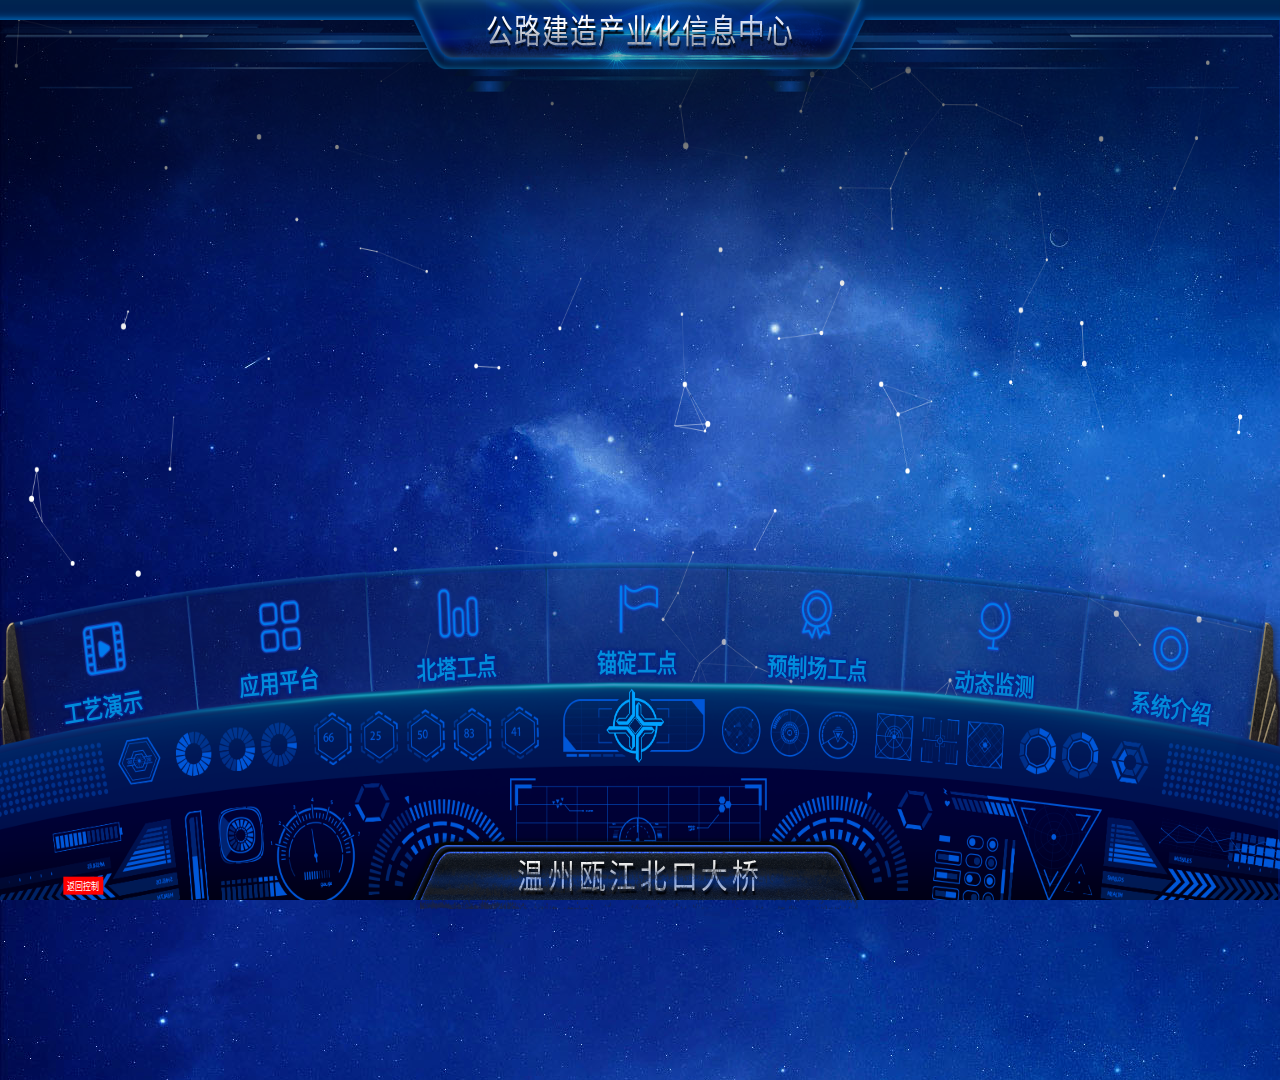
==== commit 8513d4d0: "照片墙更新结构和样式" ====
--- a/index.html
+++ b/index.html
@@ -6,6 +6,12 @@
     <title>公路建造产业化信息中心</title>
     <!--<link rel="stylesheet" type="text/css" href="css/default.css">-->
     <link rel="stylesheet" media="screen" href="css/style.css">
+    <style>
+        .photowall.animate .photowall-inner {
+            animation: photowallinner 15s;
+            animation-fill-mode: forwards;
+        }
+    </style>
 </head>
 <body id="domBody">
 
@@ -37,95 +43,97 @@
         </div>
     </div>
     <div class="photowall vis-hide vis-show" id="photoWall">
-        <div class="pw-img-box" style="left: 1%;top: 1%;">
-            <span class="pw-span pw01"><img class="pw-img" src="./assets/images/2.jpg" alt=""></span>
-        </div>
-        <div class="pw-img-box" style="left: 10%;top: 10%;">
-            <span class="pw-span pw02 nothing"></span>
-        </div>
-        <div class="pw-img-box" style="left: 17%;top: 4%;">
-            <span class="pw-span pw03"><img class="pw-img" src="./assets/images/1.jpg" alt=""></span>
-        </div>
-        <div class="pw-img-box" style="left: 50%;top: 15%;">
-            <span class="pw-span pw04 nothing"></span>
-        </div>
-        <div class="pw-img-box" style="left: 36%;top: 1%;">
-            <span class="pw-span pw05"><img class="pw-img" src="./assets/images/6.jpg" alt=""></span>
-        </div>
-        <div class="pw-img-box" style="left: 82%;top: 65%;">
-            <span class="pw-span pw06"><img class="pw-img" src="./assets/images/1.jpg" alt=""></span>
-        </div>
-        <div class="pw-img-box" style="left: 30%;top: 26%;">
-            <span class="pw-span pw07 nothing"></span>
-        </div>
-        <div class="pw-img-box" style="left: 44%;top: 50%;">
-            <span class="pw-span pw08"><img class="pw-img" src="./assets/images/2.jpg" alt=""></span>
-        </div>
-        <div class="pw-img-box" style="left: 0%;top: 60%;">
-            <span class="pw-span pw09 nothing"></span>
-        </div>
-        <div class="pw-img-box" style="left: 16%;top: 44%;">
-            <span class="pw-span pw10 nothing"></span>
-        </div>
-        <div class="pw-img-box" style="left: 70%;top: 12%;">
-            <span class="pw-span pw11"><img class="pw-img" src="./assets/images/5.jpg" alt=""></span>
-        </div>
-        <div class="pw-img-box" style="left: 60%;top: 55%;">
-            <span class="pw-span pw12"><img class="pw-img" src="./assets/images/2.jpg" alt=""></span>
-        </div>
-        <div class="pw-img-box" style="left: 8%;top: 66%;">
-            <span class="pw-span pw13"><img class="pw-img" src="./assets/images/3.jpeg" alt=""></span>
-        </div>
-        <div class="pw-img-box" style="left: 66%;top: 66%;">
-            <span class="pw-span pw14"><img class="pw-img" src="./assets/images/8.jpg" alt=""></span>
-        </div>
-        <div class="pw-img-box" style="left: 88%;top: 1%;">
-            <span class="pw-span pw15"><img class="pw-img" src="./assets/images/6.jpg" alt=""></span>
-        </div>
-        <div class="pw-img-box" style="left: 77%;top: 66%;">
-            <span class="pw-span pw16 nothing"></span>
-        </div>
-        <div class="pw-img-box" style="left: 86%;top: 16%;">
-            <span class="pw-span pw17"><img class="pw-img" src="./assets/images/5.jpg" alt=""></span>
-        </div>
-        <div class="pw-img-box" style="left: 28%;top: 66%;">
-            <span class="pw-span pw18"><img class="pw-img" src="./assets/images/1.jpg" alt=""></span>
-        </div>
-        <div class="pw-img-box" style="left: 20%;top: 55%;">
-            <span class="pw-span pw19"><img class="pw-img" src="./assets/images/2.jpg" alt=""></span>
-        </div>
-        <div class="pw-img-box" style="left: 58%;top: 23%;">
-            <span class="pw-span pw20"><img class="pw-img" src="./assets/images/3.jpeg" alt=""></span>
-        </div>
-        <div class="pw-img-box" style="left: 67%;top: 5%;">
-            <span class="pw-span pw21"><img class="pw-img" src="./assets/images/1.jpg" alt=""></span>
-        </div>
-        <div class="pw-img-box" style="left: 74%;top: 46%;">
-            <span class="pw-span pw22 nothing"></span>
-        </div>
-        <div class="pw-img-box" style="left: 0%;top: 33%;">
-            <span class="pw-span pw23"><img class="pw-img" src="./assets/images/8.jpg" alt=""></span>
-        </div>
-        <div class="pw-img-box" style="left: 88%;top: 53%;">
-            <span class="pw-span pw24"><img class="pw-img" src="./assets/images/1.jpg" alt=""></span>
-        </div>
-        <div class="pw-img-box" style="left: 36%;top: 51%;">
-            <span class="pw-span pw25"><img class="pw-img" src="./assets/images/3.jpeg" alt=""></span>
-        </div>
-        <div class="pw-img-box" style="left: 40%;top: 30%;">
-            <span class="pw-span pw26"><img class="pw-img" src="./assets/images/4.jpg" alt=""></span>
-        </div>
-        <div class="pw-img-box" style="left: 12%;top: 26%;">
-            <span class="pw-span pw27"><img class="pw-img" src="./assets/images/8.jpg" alt=""></span>
-        </div>
-        <div class="pw-img-box" style="left: 50%;top: 74%;">
-            <span class="pw-span pw28"><img class="pw-img" src="./assets/images/2.jpg" alt=""></span>
-        </div>
-        <div class="pw-img-box" style="left: 79%;top: 3%;">
-            <span class="pw-span pw29"><img class="pw-img" src="./assets/images/1.jpg" alt=""></span>
-        </div>
-        <div class="pw-img-box" style="left: 54%;top: 2%;">
-            <span class="pw-span pw30 nothing"></span>
+        <div class="photowall-inner">
+            <div class="pw-img-box" style="left: 1%;top: 1%;">
+                <span class="pw-span pw01"><img class="pw-img" src="./assets/images/2.jpg" alt=""></span>
+            </div>
+            <div class="pw-img-box" style="left: 10%;top: 10%;">
+                <span class="pw-span pw02 nothing"></span>
+            </div>
+            <div class="pw-img-box" style="left: 17%;top: 4%;">
+                <span class="pw-span pw03"><img class="pw-img" src="./assets/images/1.jpg" alt=""></span>
+            </div>
+            <div class="pw-img-box" style="left: 50%;top: 15%;">
+                <span class="pw-span pw04 nothing"></span>
+            </div>
+            <div class="pw-img-box" style="left: 36%;top: 1%;">
+                <span class="pw-span pw05"><img class="pw-img" src="./assets/images/6.jpg" alt=""></span>
+            </div>
+            <div class="pw-img-box" style="left: 82%;top: 65%;">
+                <span class="pw-span pw06"><img class="pw-img" src="./assets/images/1.jpg" alt=""></span>
+            </div>
+            <div class="pw-img-box" style="left: 30%;top: 26%;">
+                <span class="pw-span pw07 nothing"></span>
+            </div>
+            <div class="pw-img-box" style="left: 44%;top: 50%;">
+                <span class="pw-span pw08"><img class="pw-img" src="./assets/images/2.jpg" alt=""></span>
+            </div>
+            <div class="pw-img-box" style="left: 0%;top: 60%;">
+                <span class="pw-span pw09 nothing"></span>
+            </div>
+            <div class="pw-img-box" style="left: 16%;top: 44%;">
+                <span class="pw-span pw10 nothing"></span>
+            </div>
+            <div class="pw-img-box" style="left: 70%;top: 12%;">
+                <span class="pw-span pw11"><img class="pw-img" src="./assets/images/5.jpg" alt=""></span>
+            </div>
+            <div class="pw-img-box" style="left: 60%;top: 55%;">
+                <span class="pw-span pw12"><img class="pw-img" src="./assets/images/2.jpg" alt=""></span>
+            </div>
+            <div class="pw-img-box" style="left: 8%;top: 66%;">
+                <span class="pw-span pw13"><img class="pw-img" src="./assets/images/3.jpeg" alt=""></span>
+            </div>
+            <div class="pw-img-box" style="left: 66%;top: 66%;">
+                <span class="pw-span pw14"><img class="pw-img" src="./assets/images/8.jpg" alt=""></span>
+            </div>
+            <div class="pw-img-box" style="left: 88%;top: 1%;">
+                <span class="pw-span pw15"><img class="pw-img" src="./assets/images/6.jpg" alt=""></span>
+            </div>
+            <div class="pw-img-box" style="left: 77%;top: 66%;">
+                <span class="pw-span pw16 nothing"></span>
+            </div>
+            <div class="pw-img-box" style="left: 86%;top: 16%;">
+                <span class="pw-span pw17"><img class="pw-img" src="./assets/images/5.jpg" alt=""></span>
+            </div>
+            <div class="pw-img-box" style="left: 28%;top: 66%;">
+                <span class="pw-span pw18"><img class="pw-img" src="./assets/images/1.jpg" alt=""></span>
+            </div>
+            <div class="pw-img-box" style="left: 20%;top: 55%;">
+                <span class="pw-span pw19"><img class="pw-img" src="./assets/images/2.jpg" alt=""></span>
+            </div>
+            <div class="pw-img-box" style="left: 58%;top: 23%;">
+                <span class="pw-span pw20"><img class="pw-img" src="./assets/images/3.jpeg" alt=""></span>
+            </div>
+            <div class="pw-img-box" style="left: 67%;top: 5%;">
+                <span class="pw-span pw21"><img class="pw-img" src="./assets/images/1.jpg" alt=""></span>
+            </div>
+            <div class="pw-img-box" style="left: 74%;top: 46%;">
+                <span class="pw-span pw22 nothing"></span>
+            </div>
+            <div class="pw-img-box" style="left: 0%;top: 33%;">
+                <span class="pw-span pw23"><img class="pw-img" src="./assets/images/8.jpg" alt=""></span>
+            </div>
+            <div class="pw-img-box" style="left: 88%;top: 53%;">
+                <span class="pw-span pw24"><img class="pw-img" src="./assets/images/1.jpg" alt=""></span>
+            </div>
+            <div class="pw-img-box" style="left: 36%;top: 51%;">
+                <span class="pw-span pw25"><img class="pw-img" src="./assets/images/3.jpeg" alt=""></span>
+            </div>
+            <div class="pw-img-box" style="left: 40%;top: 30%;">
+                <span class="pw-span pw26"><img class="pw-img" src="./assets/images/4.jpg" alt=""></span>
+            </div>
+            <div class="pw-img-box" style="left: 12%;top: 26%;">
+                <span class="pw-span pw27"><img class="pw-img" src="./assets/images/8.jpg" alt=""></span>
+            </div>
+            <div class="pw-img-box" style="left: 50%;top: 74%;">
+                <span class="pw-span pw28"><img class="pw-img" src="./assets/images/2.jpg" alt=""></span>
+            </div>
+            <div class="pw-img-box" style="left: 79%;top: 3%;">
+                <span class="pw-span pw29"><img class="pw-img" src="./assets/images/1.jpg" alt=""></span>
+            </div>
+            <div class="pw-img-box" style="left: 54%;top: 2%;">
+                <span class="pw-span pw30 nothing"></span>
+            </div>
         </div>
     </div>
     <!--照片墙 end-->
--- a/css/style.css
+++ b/css/style.css
@@ -993,6 +993,25 @@
 .photowall.vis-show{
     z-index: auto;
 }
+.photowall .photowall-inner{
+    position: absolute;
+    left: 0;
+    top: 0;
+    width: 100%;
+    height: 100%;
+    opacity: 0;
+    transform: scale(1);
+}
+@keyframes photowallinner {
+    0%{
+        transform: scale(.2);
+        opacity: .4;
+    }
+    100%{
+        transform: scale(1);
+        opacity: 1;
+    }
+}
 .photowall .pw-img-box{
     position: absolute;
     left: 50%;
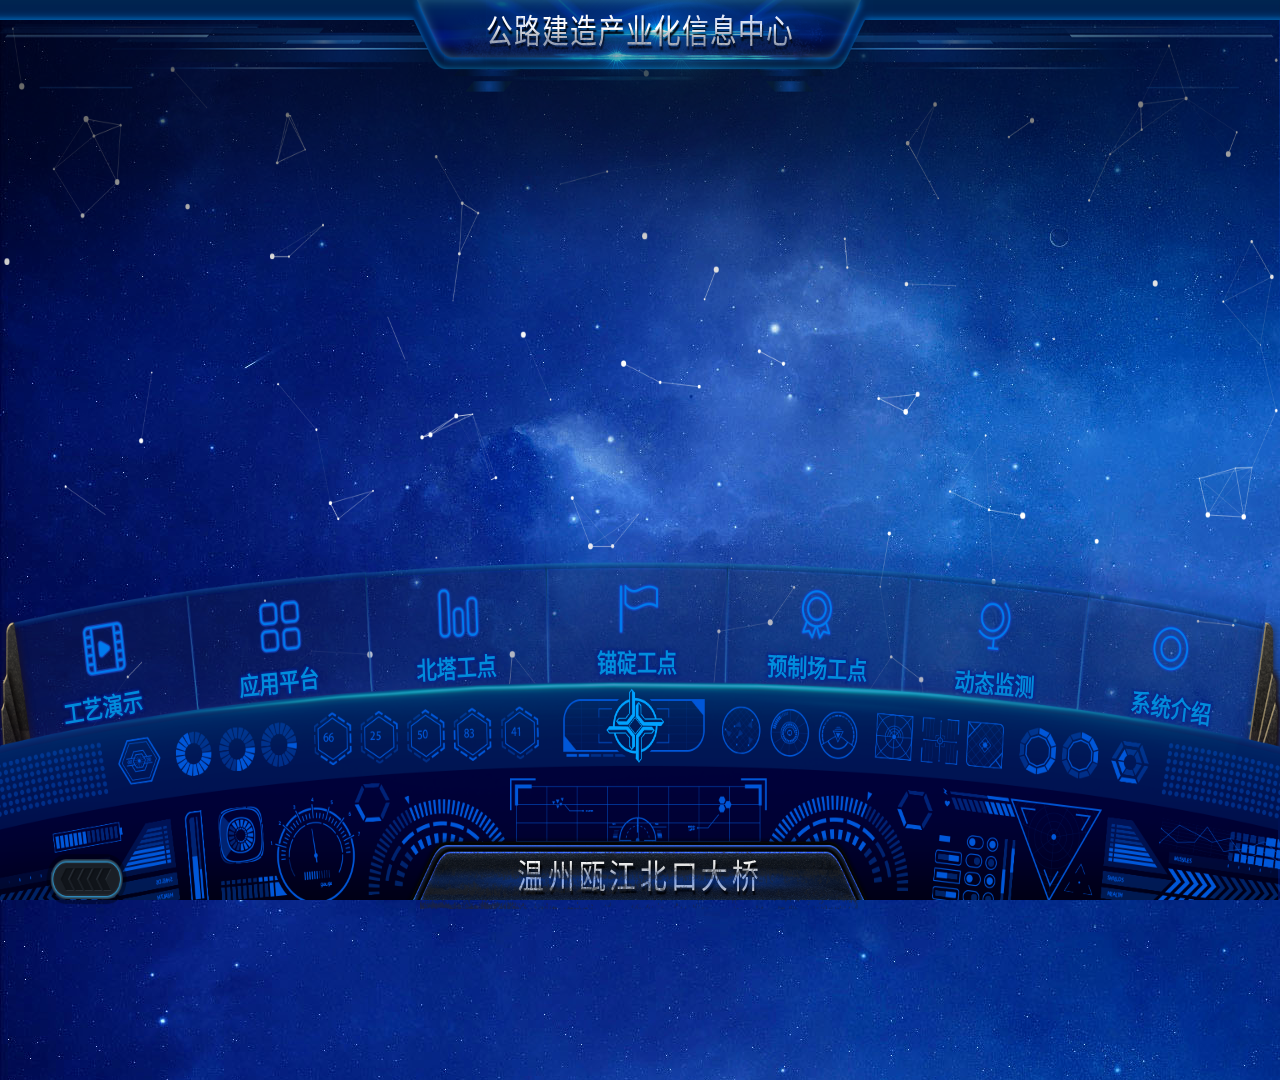
==== commit 436d1ada: "PPT播放控制背景音乐" ====
--- a/index.html
+++ b/index.html
@@ -156,7 +156,7 @@
                 <div id="popupFrames" class="back-ground">
                     <iframe class="vis-hide" id="frame1" src="" frameborder="0" allowtransparency="true"></iframe>
                     <iframe class="vis-hide" id="frame2" src="" frameborder="0" allowtransparency="true"></iframe>
-                    <iframe class="vis-hide" id="frame3" src="" frameborder="0" allowtransparency="true"></iframe>
+                    <iframe class="vis-hide ppt-ifshow" id="frame3" src="" frameborder="0" allowtransparency="true"></iframe>
                 </div>
             </div>
         </div>
--- a/css/style.css
+++ b/css/style.css
@@ -953,16 +953,16 @@
 
 .back-button1{
     position: absolute;
-    left: 95px;
-    bottom: 7px;
-    background-color: #1d7db1;
-    color: #fff;
-    white-space: nowrap;
-    padding: 2px 6px;
+    left: 70px;
+    bottom: -5px;
+    width: 120px;
+    height: 60px;
+    color: transparent;
+    background: url(../images/new/button-back.gif);
     z-index: 9;
 }
 .back-button1.nothing{
-    background-color: red;
+    background-image: url(../images/new/button-back-dark.png);
 }
 .js-open-iframe{}
 .js-open-tankuang{}
@@ -1075,7 +1075,7 @@
     top: 0;
     width: 100%;
     height: 100%;
-    background: rgba(0,0,0,.2);
+    background: rgba(0,0,0,.3);
 }
 .photowall-max.vis-show{
     z-index: 99;
@@ -1092,6 +1092,8 @@
     max-width: 100%;
     max-height: 100%;
     transform: translate(-50%, -50%);
+    outline: 9px solid rgba(0,0,0,0.1);
+    box-shadow: 20px 20px 17px rgba(0,0,0,0.3);
 }
 .photowall-img-max #bodyScaleDoms{
     z-index: 99;
